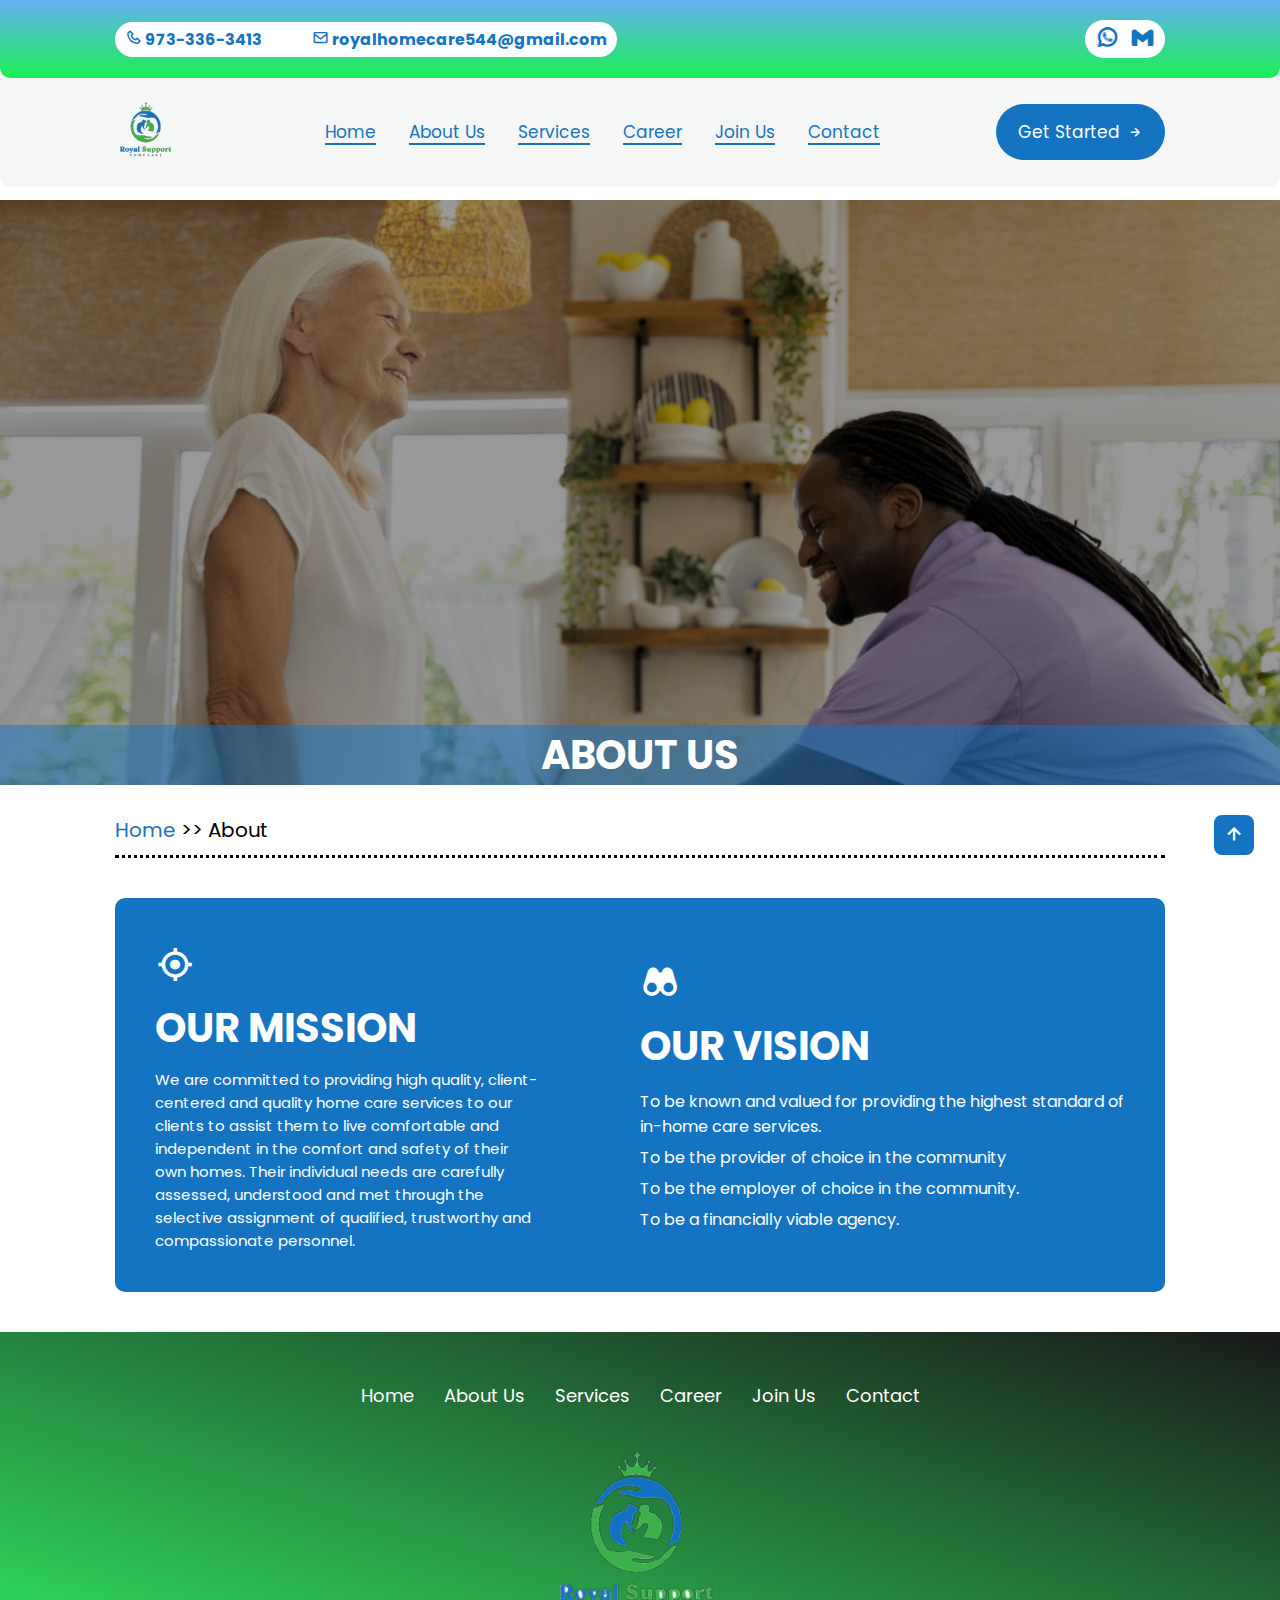
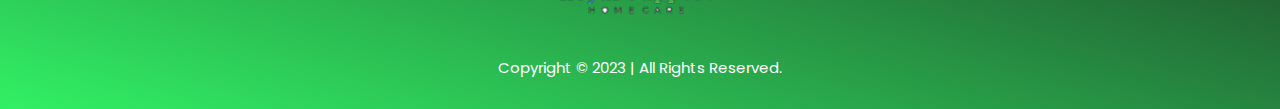
==== about.html @ 31f81bb9 "royal support" ====
<!DOCTYPE html>
<html lang="en">
<head>
    <meta charset="UTF-8">
    <meta http-equiv="X-UA-Compatible" content="IE=edge">
    <meta name="viewport" content="width=device-width, initial-scale=1.0">
    <title>About | Royal Support HomeCare</title>
    <link rel="stylesheet" href="CSS/style.css">
    <link rel="stylesheet" href="CSS/about.css">

      <!-- FAVICONS -->
      <link rel="apple-touch-icon" sizes="180x180" href="/image/apple-touch-icon.png" />
      <link rel="icon" type="image/png" sizes="32x32" href="/image/favicon-32x32.png" />
      <link rel="icon" type="image/png" sizes="16x16" href="/image/favicon-16x16.png" />
      <link rel="manifest" href="/image/site.webmanifest" />

         <!-- BOXICONS -->
<link href='https://unpkg.com/boxicons@2.1.4/css/boxicons.min.css' rel='stylesheet'>
</head>
<body>
    

    <a href="#main" class="arrow"><i class="bx bx-up-arrow-alt"></i></a>
    
    <header id="navbar">
        <div class="top_section">
            <div class="reach">
                <p><i class='bx bx-phone'></i> <span> 973-336-3413</span></p>
                <p><i class='bx bx-envelope'></i> <span> royalhomecare544@gmail.com </span></p>
              </div>
  
              <div class="social">
                <a href="https://wa.me/+2348125776821" target="_blank"><i class="bx bxl-whatsapp"></i></a>
                <a href="mailto:"><i class="bx bxl-gmail"></i></a>
              </div>
        </div>

        <nav id="nav">
            <img class="logo" src="image/logo.png" alt="">

            <div class="navlink">
                <a href="index.html">Home</a>
                <a href="about.html">About Us</a>
                <a href="service.html">Services</a>
                <a href="career.html">Career</a>
                <a href="#">Join Us</a>
                <a href="#">Contact</a>
            </div>

            <a href="#help" class="btn nav_btn">Get Started <i class='bx bx-right-arrow-alt'></i></a>
            <i class="bx bx-menu" id="menu"></i>
        </nav>
    </header>


     <!-- MAIN SECTION -->
     <section class="about_main" id="about_main">
        <div class="about_main_content">
            <h3>ABOUT US</h3>
        </div>

        <!-- <div class="main_image">
            <img src="image/Mask Group 2.png" alt="">
        </div> -->
    </section>

    <section class="head" id="head">
        <div class="head_container">
            <h3><span class="span1"><a href="index.html">Home</a></span> >> <span class="span2">About</span></h3>
        </div>
    </section>

    <section class="mission" id="mission">
        <div class="mission_container">
            <div class="mission_content_1 mission_content">
                <h3><i class='bx bx-target-lock'></i> <br> OUR MISSION</h3>
                <P>We are committed to providing high quality, client-centered and quality home care
                    services to our clients to assist them to live comfortable and independent in the comfort
                    and safety of their own homes. Their individual needs are carefully assessed, understood
                    and met through the selective assignment of qualified, trustworthy and compassionate
                    personnel.</P> 
            </div>

            <div class="mission_content_2 mission_content">
                <h3><i class='bx bxs-binoculars'></i> <br> OUR VISION</h3>
                <ul>
                    <li>To be known and valued for providing the highest standard of in-home care services.</li>
                    <li>To be the provider of choice in the community</li>
                    <li> To be the employer of choice in the community.</li>
                    <li> To be a financially viable agency.</li>
                </ul>
            </div>
        </div>
    </section>









    <section class="end" id="end">
        <!-- <div class="contact_container">


            <div class="contact_map">
                <iframe src="https://www.google.com/maps/embed?pb=!1m18!1m12!1m3!1d3071.3642753350705!2d-86.12838912431984!3d39.66401960110825!2m3!1f0!2f0!3f0!3m2!1i1024!2i768!4f13.1!3m3!1m2!1s0x886b5c84973ca133%3A0xcaa5a416a04a0b7f!2s26%20Van%20Dyke%20St%2C%20Indianapolis%2C%20IN%2046227%2C%20USA!5e0!3m2!1sen!2sng!4v1699525559520!5m2!1sen!2sng" width="600" height="450" style="border:0;" allowfullscreen="" loading="lazy" referrerpolicy="no-referrer-when-downgrade"></iframe>
            </div>
        
            <div class="contact_content">
              <div class="contact_heading">
                <h4>GET IN TOUCH</h4>
                <h3>CONTACT INFO</h3>
                <p class="cont_p"> You are one step away from your home care journey. Connect with us!</p>
              </div>
              <p>Location: <span>26 VAN DYKE STREET, INDIANAPOLIS, IN, 46227</span></p>
              <p>Phone: <span> 973-336-3413</span></p>
              <p>Email: <span>royalhomecare544@gmail.com</span></p>
            </div>
  
          </div>

          <hr> -->

          <div class="footer_container">
            <div class="footer_link">
                <a href="#">Home</a>
                <a href="#">About Us</a>
                <a href="#">Services</a>
                <a href="#">Career</a>
                <a href="#">Join Us</a>
                <a href="#">Contact</a>
            </div>

            <img class="logo" src="image/logo.png" alt="">

            <p>Copyright &copy; 2023 | All Rights Reserved.</p>
          </div>
      </section>




      <script src="JS/script.js"></script>
</body>
</html>
---- CSS/style.css ----
@import url('https://fonts.googleapis.com/css2?family=Poppins:wght@100;200;300;400;500;600;700;800;900&display=swap');



*{
    margin: 0;
    padding: 0;
    box-sizing: border-box;
    outline: none;
    border: none;
    text-decoration: none;
    list-style: none;
    transition: all .3s linear;
    font-family: 'Poppins', sans-serif;
}

html{
    font-size: 62.5%;
    scroll-behavior: smooth;
    overflow-x: hidden;
    scroll-padding-top: 7rem;
}

html::-webkit-scrollbar{
    width: .8rem;
  }
  
  html::-webkit-scrollbar-thumb{
    background: linear-gradient(#1474C2,#1BEF54);
    border-radius: 1rem;
  }
  
  /* html::-webkit-scrollbar-track{
    background: black;
  } */

.heading{
    text-align: center;
    margin: 3rem 0;
    margin-bottom: 5rem;
    display: flex;
    align-items: center;
    justify-content: center;
    gap: 1rem;
    flex-direction: column;
}
.heading h4{
    font-size: 2.5rem;
    font-weight: normal;
}
.heading h3{
    font-size: 4rem;
    font-weight: normal;
}
.heading h3 span{
    color: #1BEF54;
    font-weight: bold;
}
.heading p{
    font-size: 1.6rem;
    width: 50rem;
    color: ;
}

section{
    padding: 2rem 9%;
    width: 100%;
}

header{
    /* border-bottom: .1rem solid red; */
    position: fixed;
    top: 0; left: 0; right: 0;
    background: #fff;
}
.top_section{
    width: 100%;
    background: linear-gradient(#64B0F3,#1BEF54);
    padding: 2rem 9%;
    border-bottom-right-radius: 1rem;
    border-bottom-left-radius: 1rem;
    display: flex;
    align-items: center;
    justify-content: space-between;
}

.reach{

    display: flex;
    align-items: center;
    gap: 5rem;
    background: #fff;
    border-radius: 2rem;
    padding: .5rem 1rem;
  }
.top_section .reach p{
    font-size: 1.6rem;
    color: #1474C2;
    font-weight: bold;
  }
.top_section .reach p i{
    font-size: 1.7rem;
  }
.top_section .social{
    background: #fff;
    display: flex;
    align-items: center;
    gap: 1rem;
    border-radius: 2rem;
    padding: .5rem 1rem;
  }
.top_section .social a i{
    color: #1474C2;
    font-weight: bolder;
    font-size: 2.5rem;
  }
/* .top_section .social a i:hover{
    color: ;
  } */

nav{
    display: flex;
    align-items: center;
    justify-content: space-between;
    padding: 2rem 9%;
    /* background: #f5f6f6; */
    background: #f5f6f6;
    border-bottom-right-radius: 1rem;
    border-bottom-left-radius: 1rem;
}

nav .logo{
  width: 5vw;
}

.navlink a{
    display: inline-block;
    font-size: 1.7rem;
    color: #64B0F3;
    color: #1474C2;
    margin-left: 3rem;
    position: relative;
}
.navlink a::after{
    content: '';
    position: absolute;
    border-bottom: .2rem solid #1474C2;
    width: 100%;
    transform: translateX(0);
    /* height: 1rem; */
    bottom: 0%;
    left: 0;
    
}

.navlink a:hover::after{
    width: 100%;
}



.btn{
    display: inline-block;
    color: #fff;
    background: #1474C2;
    padding: 1.5rem 2.2rem;
    font-size: 1.7rem;
    border-radius: 3rem;
}

.nav_btn{
    display: flex;
    align-items: center;
    gap: .7rem;
}
.nav_btn i{
    font-size: 1.6rem;
}

#menu{
  font-size: 3.5rem;
  color: #1474C2;
  display: none;
}


.main{
    background: linear-gradient(rgba(0,0,0,.4),rgba(0,0,0,.4)), url("../image/main_image.png") no-repeat top center/100vw;
    background-size: cover;
    background-position: center;
    height: 80vh;
    max-width: 100vw;
    width: 100%;
    margin-top: 14rem;
    display: flex;
    align-items: center;
    /* justify-content: center; */
    gap: 5rem;
}
.main_image img{
    width: 40vw;
}
.main_content{
    color: #fff;
    width: 45rem;
    background: #fff;
    padding: 2rem;
    color: #1474C2;
    border-radius: 2rem;
}

.main_content h3{
    font-size: 4rem;
}
.main_content p{
    font-size: 1.9rem;
    padding: 2rem 0;
    line-height: 1.5;
}


/* INFO SECTION */
.info{
    padding-block: 5rem;
}
.info_content{
    text-align: center;
}
.info_content p{
    color: #555;
    font-size: 2rem;
    padding: 2rem 0;
    line-height: 1.5;
  }



/* SERVICES SECTION */
.services{
    padding-block: 5rem;
    background: #f5f6f6;
}
.services_container{
    display: grid;
    grid-template-columns: repeat(auto-fit, minmax(30rem, 1fr));
    gap: 4rem;
}
.services_box{
    /* background: #f5f6f6; */
    box-shadow: 0 1px 1px rgba(0,0,0,0.5);
    border-radius: 2rem;
}
.services_box .box_image{
    width: 100%;
    max-width: 100%;
    height: 25rem;
    overflow: hidden;
    border-radius: inherit;
}
.services_box .box_image img{
    border-radius: inherit;
    width: 100%;
    height: 100%;
    object-fit: contain ;
}
.services_box .box_content{
    padding: 2rem;
}
.services_box .box_content h3{
    font-size: 2.5rem;
    color: #1BEF54;
}
.services_box .box_content p{
    font-size: 1.6rem;
    line-height: 1.5;
    padding: 1.2rem 0;
    width: 70%;
}

/* ABOUT SECTION */
.about{
    background: linear-gradient(to left,rgba(100,176,243,.9),rgba(0,0,0,.9)), url("../image/male.png") no-repeat top center/100vw;
    background-size: cover;
    background-position: center;
    padding-block: 5rem;
    height: 70vh;
    display: flex;
    align-items: center;
    margin: 3rem 0;
}
.about_content{
    width: 70rem;
    color: #fff;
}

.about_content h3{
    font-size: 4.5rem;
    margin-bottom: 2rem;
}
.about_content p{
    font-size: 1.6rem;
    padding: 2rem 0;
    line-height: 2.3;
}
.about_content .btn{
    margin-top: 3rem;
}

/* EXTRA SECTION */


/* HELP SECTION */
.help{
    background: #f5f6f6;
    padding-block: 5rem;
}
.help_container{
    display: grid;
    grid-template-columns: repeat(2,1fr);
    gap: 2rem;
    margin-top: 7rem;
}
.help_box{
    text-align: center;
    box-shadow: 0 2px 2px rgba(0,0,0,.9);
    padding: 5rem;
    /* border-radius: 2rem; */
    height: 25rem;
    cursor: pointer;
}
.help_box h4{
    font-size: 3rem;
    font-weight: normal;
    margin-bottom: 3rem;
}
hr{
    color: white;
  background-color: white;
  border: .1rem solid #666;
  width: 90%;
  display: flex;
  align-items: center;
  justify-content: center;
}
.help_box i{
    font-size: 5rem;
    margin: 2rem 0;
}
.help_box:hover{
    background: #1474C2;
    color: white;
}

/* MESSAGE SECTION */
.message{
    padding-block: 5rem;
}
.message_heading h3{
    color: #1BEF54;
    font-size: 4.5rem;
}
.message_container{
   display: grid;
   grid-template-columns: repeat(auto-fit, minmax(10rem, 1fr));
   place-items: center;
   gap: 2rem;
    margin-top: 3rem;
}

.message_container input,
.message_container textarea{
    width: 100%;
    padding: 2.5rem 2rem;
    font-size: 1.6rem;
    border-radius: 4rem;
    margin: .7rem 0;
    /* background: #f5f6f6; */
    border: .1rem solid #000;
}
.message_container .btn{
    background: #1474C2;
    border: none;
}
.message_container textarea{
    resize: none;
}

/* ARROW */
.arrow{
    display: inline-flex;
    justify-content: center;
    align-items: center;
    padding: .8rem;
    /* background: #1BEF54; */
    background: #1474C2;
    border-radius: .8rem;
    position: fixed;
    bottom: 5%;
    right: 2%;
  }
  .arrow:hover{
    box-shadow: 0 0 3rem #64B0F3;
  }
  
  .arrow i{
    font-size: 2.4rem;
    color: #fff;
  }
  

  /* CONTACT */
  .contact{
   padding-block: 7rem;
   /* background: rgba(27,239,84,.7); */
   /* background: linear-gradient(to top left,rgba(20,116,194,.5),rgba(27,239,84,.5)); */
   color: #000;
   background: #f5f6f6;
  }
.contact_container{
    display: flex;
    align-items: center;
    gap: 5rem;
  }
  
  .contact .contact_content{
    flex: 1 1 50%;
  }
  .contact .contact_map{
    flex: 1 1 50%;
  }
  
  .contact .contact_map{
  border-radius: 3rem;
  }
  
  .contact .contact_map iframe{
    border-radius: inherit;
    width: 100%;
  }
  
  .contact .contact_content{
    margin-bottom: 2rem;
  }
  
  .contact_heading{

  }
  .contact_heading h4{
    font-size: 2.5rem;
    color: #1474C2;
  }
  .contact .contact_content h3{
    font-size: 5rem;
    /* margin-bottom: 2rem; */
    /* text-align: center; */
  }
  
  .contact .contact_content p{
    font-size: 2rem;
    padding: 2rem 0;
    line-height: 1.5;
    /* border-bottom: .1rem solid rgba(218, 165, 32, .5); */
    font-weight: bold;
  }
  .contact .contact_content p span{
    color: #777;
    font-weight: normal;
    color: #000;
  }

  /* END SECTION */
  .end{
    background: linear-gradient(to bottom left,rgba(0,0,0,.9),rgba(27,239,84,.9)) no-repeat top center/100vw;
    background-size: cover;
    background-position: right;
    padding-block: 5rem;
    /* height: 70vh; */
    /* padding-block: 7rem; */
    padding-block: 3rem;
    color: #fff;    
    margin-top: 2rem;
  }
 .contact_container{
     display: flex;
     align-items: center;
     gap: 5rem;
     margin: 3rem 0;
   }
   
   .end .contact_content{
     flex: 1 1 50%;
   }
   .end .contact_map{
     flex: 1 1 50%;
   }
   
   .end .contact_map{
   border-radius: 3rem;
   }
   
   .end .contact_map iframe{
     border-radius: inherit;
     width: 100%;
   }
   
   .end .contact_content{
     margin-bottom: 2rem;
   }
   
   .contact_heading{
 
   }
   .contact_heading h4{
     font-size: 2.5rem;
     color: #1474C2;
     font-weight: bold;
   }
   .end .contact_content h3{
     font-size: 5rem;
     /* margin-bottom: 2rem; */
     /* text-align: center; */
   }
   
   .end .contact_content p{
     font-size: 2rem;
     padding: 2rem 0;
     line-height: 1.5;
     /* border-bottom: .1rem solid rgba(218, 165, 32, .5); */
     font-weight: bold;
     color: #1474C2;
   }
   .end .contact_content p span{
     color: #777;
     font-weight: normal;
     color: #000;
     color: #eee;
   }
.end .contact_content .contact_heading .cont_p{
    color: #fff;
   }

   .footer_container{
    display: flex;
    flex-direction: column;
    align-items: center;
    justify-content: center;
    gap: 1rem;
    margin-top: 2rem;
   }
   .footer_container .footer_link{
    color: #fff;
    display: flex;
    align-items: center;
    gap: 3rem;
    margin-bottom: 2rem;
   }
   .footer_container .footer_link a{
    color: #fff;
    font-size: 1.8rem;
   }
   .footer_container .footer_link a:hover{
    /* color: #1474C2; */
   }

   .footer_container p{
    font-size: 1.5rem;
   }






   /* MEDIA QUERIES */

@media (max-width:1200PX){
  html{
      font-size: 55%;
  }
}

@media (max-width:991px) {
  .navbar{
      padding: 2rem 3%;
  }

  section{
      padding: 10rem 3% 2rem;
  }
}

@media (max-width:768px) {
  #menu{
    display: block;
    cursor: pointer;
  }

  .top_section{
    display: none;
  }

  .navlink{
    position: absolute;
    top: 100%;
    left: 0;
    width: 100%;
    padding: 1rem 3%;
    background: #000;
    box-shadow: 0 .5rem 1rem rgba(0,0,0,.2);
    display: flex;
    flex-direction: column;
    align-items: start;
    gap: .5rem;
    clip-path: polygon(0 0, 100% 0, 100% 0, 0 0);
  }
  .navlink.active{
    clip-path: polygon(0 0, 100% 0, 100% 100%, 0% 100%);
  }

  .navlink a{
    display: block;
    margin: 2rem 0;
    color: #fff;
  }

  .main{
    margin-top: 10rem;
}
}
---- CSS/about.css ----
@import url('https://fonts.googleapis.com/css2?family=Poppins:wght@100;200;300;400;500;600;700;800;900&display=swap');



*{
    margin: 0;
    padding: 0;
    box-sizing: border-box;
    outline: none;
    border: none;
    text-decoration: none;
    list-style: none;
    transition: all .3s linear;
    font-family: 'Poppins', sans-serif;
}

html{
    font-size: 62.5%;
    scroll-behavior: smooth;
    overflow-x: hidden;
    scroll-padding-top: 7rem;
}

html::-webkit-scrollbar{
    width: .8rem;
  }
  
  html::-webkit-scrollbar-thumb{
    background: linear-gradient(#1474C2,#1BEF54);
    border-radius: 1rem;
  }



  .about_main{
    background: linear-gradient(rgba(0,0,0,.4),rgba(0,0,0,.4)), url("../image/male.png") no-repeat top center/100vw;
    background-size: cover;
    background-position: top;
    height: 65vh;
    max-width: 100vw;
    width: 100%;
    margin-top: 20rem;
    display: flex;
    align-items: center;
    justify-content: center;
    gap: 5rem;
    position: relative;
    z-index: -1000;
}
.about_main_content{
    position: absolute;
    bottom: 0%;
    width: 100%;
    background: rgba(27,239,84,.8);
    background: rgba(100,176,243,.9);
    background: rgba(20,116,194,.5);
    display: flex;
    align-items: center;
    text-align: center;
    justify-content: center;
}
.about_main_content h3{
    color: #fff;
    font-size: 4rem;
}

.head_container{
    padding: 1rem 0;
    border-bottom: .3rem dotted #000;
}
.head_container h3{
    font-size: 2rem;
    font-weight: normal;
}
.span1 a{
    color: #1474C2;
}
.span1 a:hover{
    text-decoration: underline;
}


/* MISSION SECTION */
.mission_container{
    background: #64B0F3;
    background: #1474C2;
    /* background: #f5f6f6; */
    border-radius: 1rem;
    display: flex;
    align-items: center;
    padding: 4rem;
    color: #fff;
}
.mission_content_1, .mission_content_2{
    flex: 1 1 50%;
}
.mission_content h3{
    font-size: 4rem;
    margin-bottom: 1rem;
    /* border-bottom: .2rem dotted #000; */
}
.mission_content p{
    font-size: 1.5rem;
    width: 80%;
}
.mission_content ul li{
    font-size: 1.6rem;
    padding: .3rem 0;
}








   /* MEDIA QUERIES */

   @media (max-width:1200PX){
    html{
        font-size: 55%;
    }
  }
  
  @media (max-width:991px) {
    .navbar{
        padding: 2rem 3%;
    }
  
    section{
        padding: 10rem 3% 2rem;
    }
  }
  
  @media (max-width:768px) {

    .about_main{
      margin-top: 10rem;
  }
  }
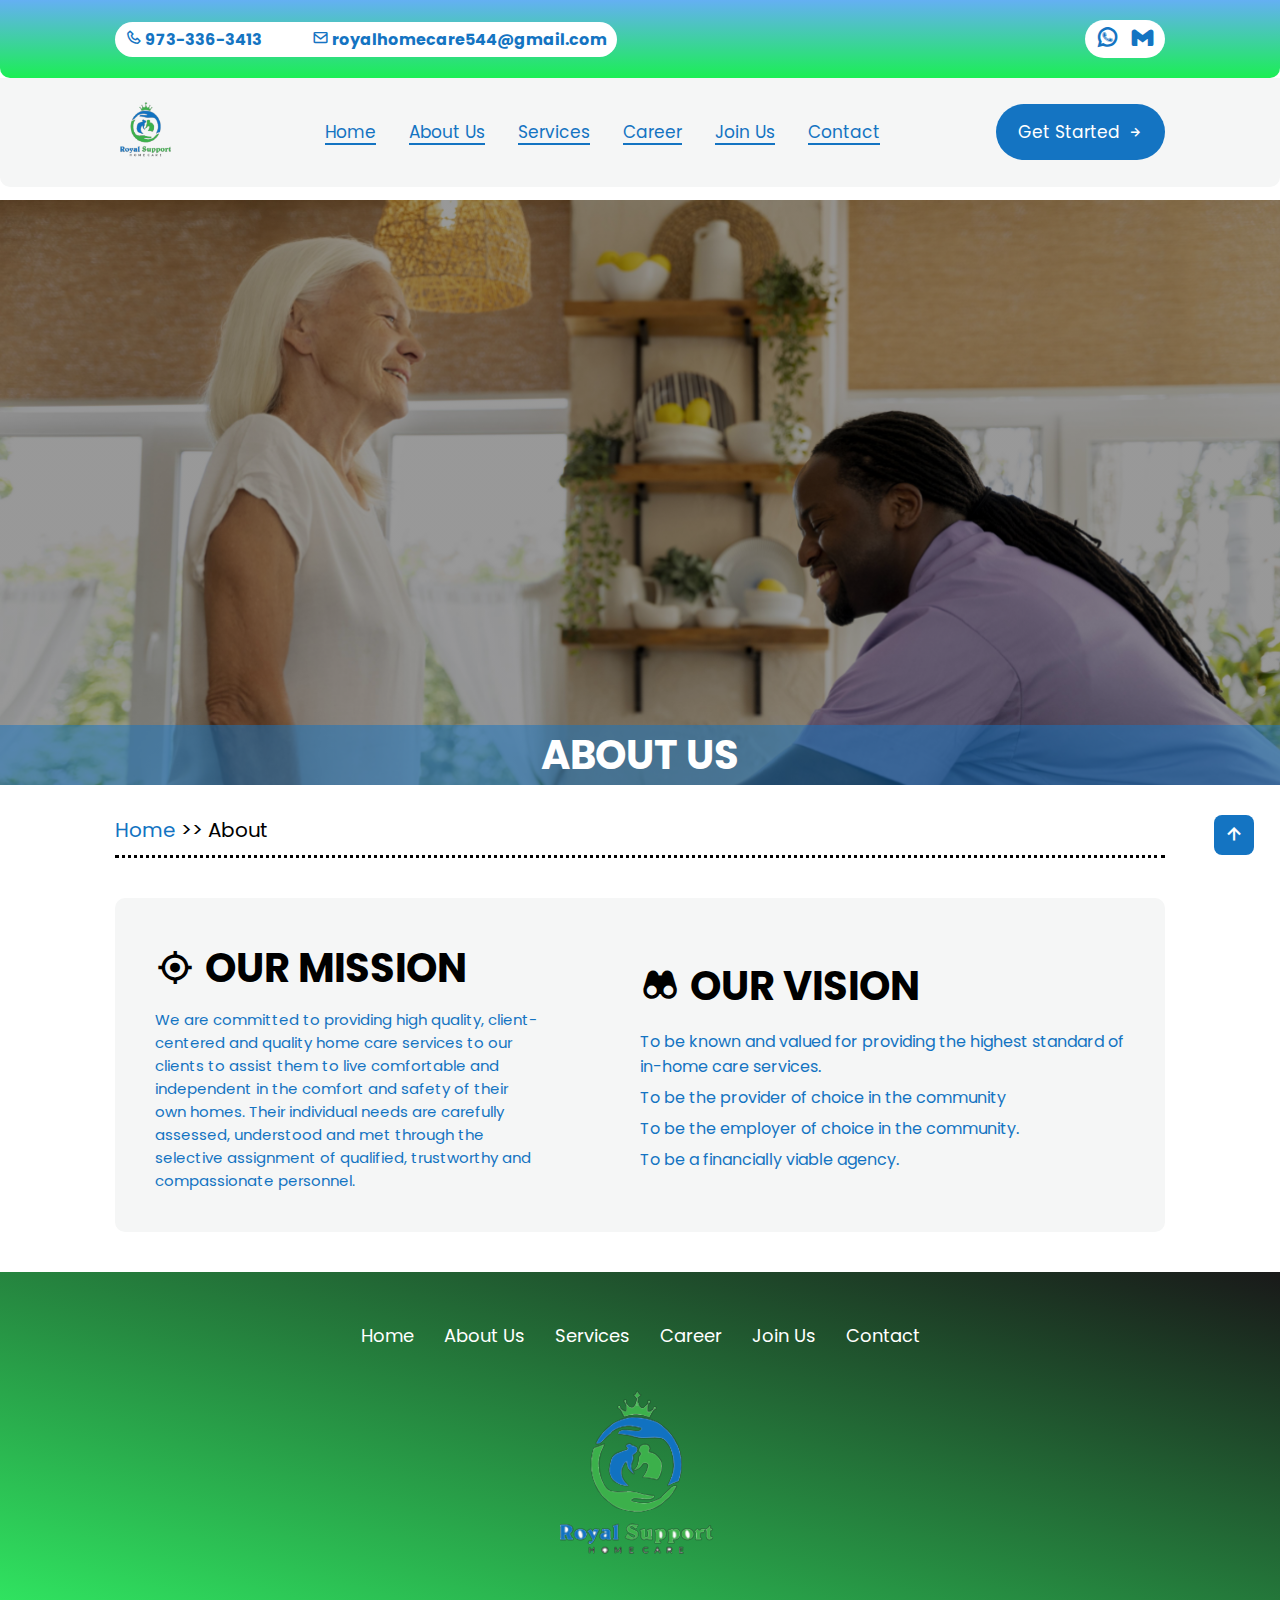
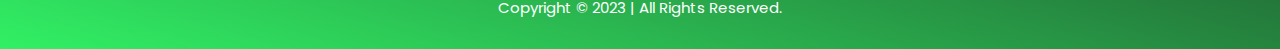
==== commit 661b7dab: "royal support" ====
--- a/about.html
+++ b/about.html
@@ -73,7 +73,7 @@
     <section class="mission" id="mission">
         <div class="mission_container">
             <div class="mission_content_1 mission_content">
-                <h3><i class='bx bx-target-lock'></i> <br> OUR MISSION</h3>
+                <h3><i class='bx bx-target-lock'></i> OUR MISSION</h3>
                 <P>We are committed to providing high quality, client-centered and quality home care
                     services to our clients to assist them to live comfortable and independent in the comfort
                     and safety of their own homes. Their individual needs are carefully assessed, understood
@@ -81,8 +81,10 @@
                     personnel.</P> 
             </div>
 
+            <!-- <hr> -->
+
             <div class="mission_content_2 mission_content">
-                <h3><i class='bx bxs-binoculars'></i> <br> OUR VISION</h3>
+                <h3><i class='bx bxs-binoculars'></i> OUR VISION</h3>
                 <ul>
                     <li>To be known and valued for providing the highest standard of in-home care services.</li>
                     <li>To be the provider of choice in the community</li>
--- a/CSS/style.css
+++ b/CSS/style.css
@@ -59,7 +59,6 @@
 .heading p{
     font-size: 1.6rem;
     width: 50rem;
-    color: ;
 }
 
 section{
--- a/CSS/about.css
+++ b/CSS/about.css
@@ -84,12 +84,15 @@
 .mission_container{
     background: #64B0F3;
     background: #1474C2;
+    background: #f5f6f6;
     /* background: #f5f6f6; */
     border-radius: 1rem;
     display: flex;
     align-items: center;
     padding: 4rem;
     color: #fff;
+    color: #1474C2;
+    /* color: #000; */
 }
 .mission_content_1, .mission_content_2{
     flex: 1 1 50%;
@@ -97,7 +100,16 @@
 .mission_content h3{
     font-size: 4rem;
     margin-bottom: 1rem;
+    color: #1BEF54;
+    color: #000;
+    display: flex;
+    align-items: center;
+    gap: 1rem;
     /* border-bottom: .2rem dotted #000; */
+}
+.mission_content h3 i{
+    color: #1474C2;
+    color: #000;
 }
 .mission_content p{
     font-size: 1.5rem;
@@ -106,6 +118,11 @@
 .mission_content ul li{
     font-size: 1.6rem;
     padding: .3rem 0;
+}
+hr{
+    color: #1BEF54;
+    background-color: #1BEF54;
+    border: .1rem solid #1BEF54;
 }
 
 
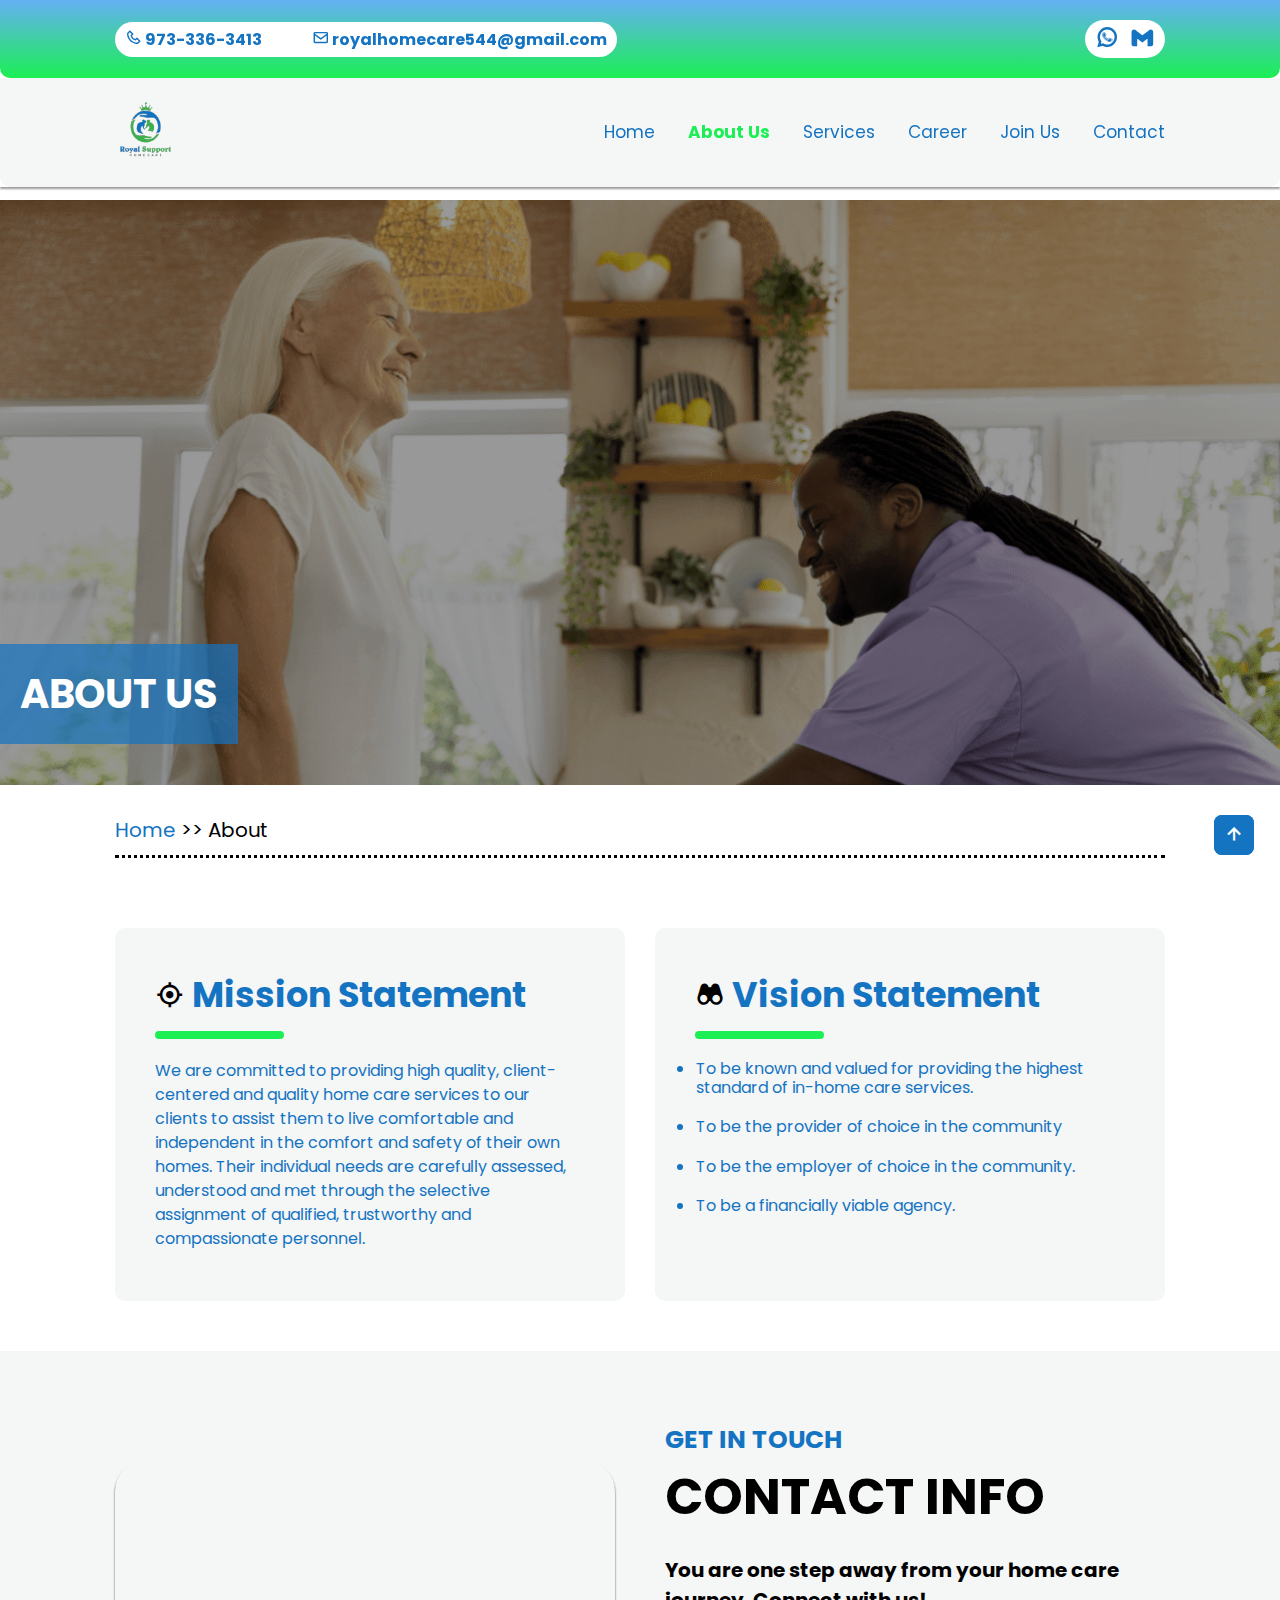
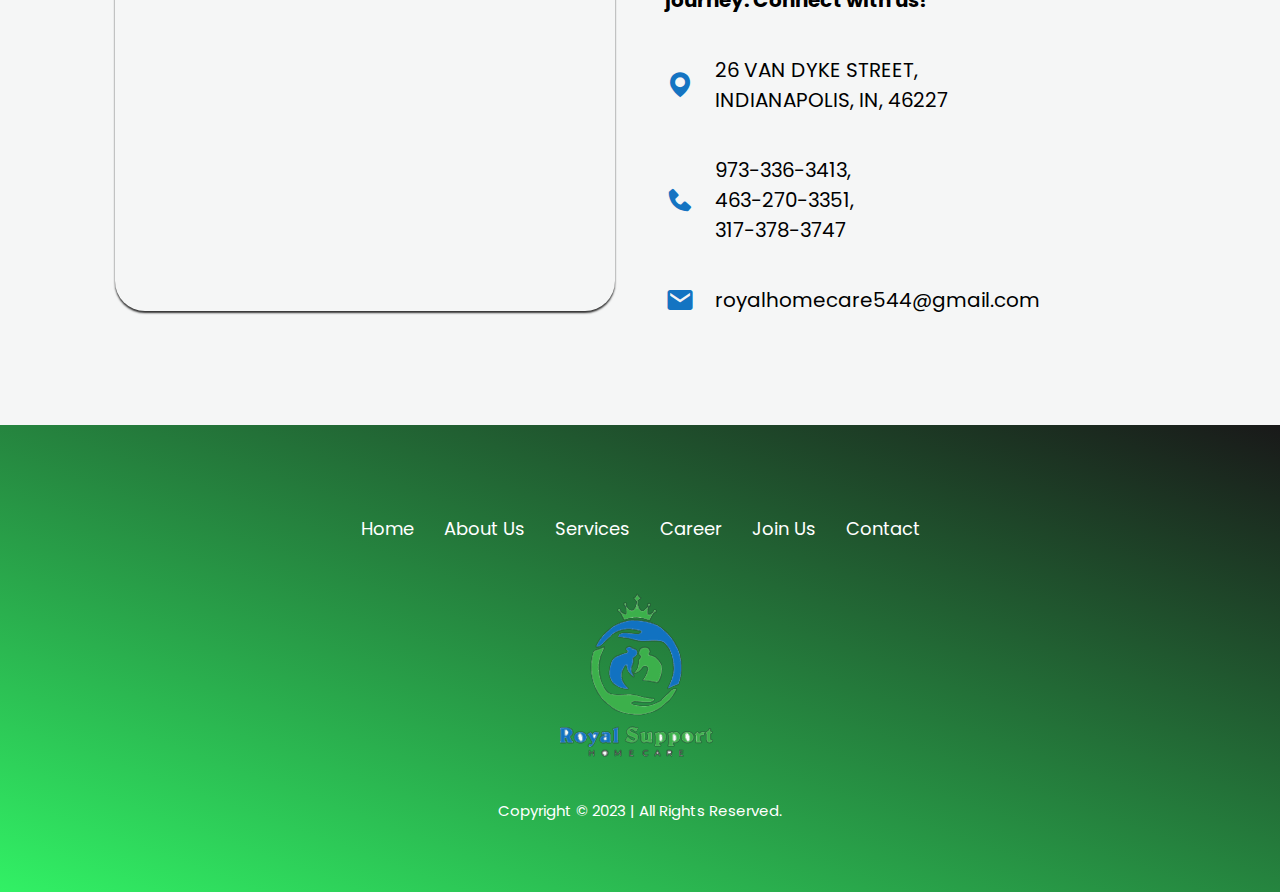
==== commit 7f16d322: "added other pages and updates" ====
--- a/about.html
+++ b/about.html
@@ -16,6 +16,7 @@
 
          <!-- BOXICONS -->
 <link href='https://unpkg.com/boxicons@2.1.4/css/boxicons.min.css' rel='stylesheet'>
+<link rel="stylesheet" href="path/to/font-awesome/css/font-awesome.min.css">
 </head>
 <body>
     
@@ -34,20 +35,21 @@
                 <a href="mailto:"><i class="bx bxl-gmail"></i></a>
               </div>
         </div>
+        <div class="top_section_2"></div>
 
         <nav id="nav">
-            <img class="logo" src="image/logo.png" alt="">
+            <img class="logo" src="image/logo-min.png" alt="">
 
             <div class="navlink">
-                <a href="index.html">Home</a>
-                <a href="about.html">About Us</a>
-                <a href="service.html">Services</a>
-                <a href="career.html">Career</a>
-                <a href="#">Join Us</a>
-                <a href="#">Contact</a>
-            </div>
-
-            <a href="#help" class="btn nav_btn">Get Started <i class='bx bx-right-arrow-alt'></i></a>
+                <a href="index.html" class="home_link">Home</a>
+                <a href="about.html" class="about_link">About Us</a>
+                <a href="service.html" class="service_link">Services</a>
+                <a href="">Career</a>
+                <a href="join.html" class="join_link">Join Us</a>
+                <a href="contact.html" class="contact_link">Contact</a>
+            </div>
+
+            <!-- <a href="#help" class="btn nav_btn">Get Started <i class='bx bx-right-arrow-alt'></i></a> -->
             <i class="bx bx-menu" id="menu"></i>
         </nav>
     </header>
@@ -70,7 +72,69 @@
         </div>
     </section>
 
-    <section class="mission" id="mission">
+    <!-- <section class="about_talk" id="about_talk">
+        <div class="about_talk_container">
+            <div class="about_talk_content">
+                <p>Lorem ipsum dolor sit amet consectetur adipisicing elit. Quod, officia nemo, voluptate ullam quasi pariatur ad dolores, velit veniam rerum eos vero obcaecati vel quia repudiandae sed ipsam beatae. Ducimus voluptatibus sapiente laborum esse fugit est. Hic sequi repudiandae a!</p>
+            </div>
+
+            <div class="about_talk_image">
+                <img src="image/oldie.jpg" alt="">
+            </div>
+        </div>
+    </section> -->
+
+
+    <!-- <section class="mission" id="mission">
+        <div class="mission_container">
+            <h3>Mission Statement</h3>
+            <div></div>
+            <P>We are committed to providing high quality, client-centered and quality home care
+                services to our clients to assist them to live comfortable and independent in the comfort
+                and safety of their own homes. Their individual needs are carefully assessed, understood
+                and met through the selective assignment of qualified, trustworthy and compassionate
+                personnel.</P> 
+        </div>
+    </section>
+
+    <section class="vision" id="vision">
+        <div class="vision_container">
+            <h3>Vision Statement</h3>
+            <div></div>
+            <ul>
+                <li>To be known and valued for providing the highest standard of in-home care services.</li>
+                <li>To be the provider of choice in the community</li>
+                <li> To be the employer of choice in the community.</li>
+                <li> To be a financially viable agency.</li>
+            </ul>
+        </div>
+    </section> -->
+
+    <section class="mission_vision" id="mission_vision">
+        <div class="m_container ms">
+            <h3><i class='bx bx-target-lock'></i>Mission Statement</h3>
+            <div></div>
+            <P>We are committed to providing high quality, client-centered and quality home care
+                services to our clients to assist them to live comfortable and independent in the comfort
+                and safety of their own homes. Their individual needs are carefully assessed, understood
+                and met through the selective assignment of qualified, trustworthy and compassionate
+                personnel.</P> 
+        </div>
+        </div>
+
+        <div class="v_container ms">
+            <h3><i class='bx bxs-binoculars'></i>Vision Statement</h3>
+            <div></div>
+            <ul>
+                <li>To be known and valued for providing the highest standard of in-home care services.</li>
+                <li>To be the provider of choice in the community</li>
+                <li> To be the employer of choice in the community.</li>
+                <li> To be a financially viable agency.</li>
+            </ul>
+        </div>
+    </section>
+
+    <!-- <section class="mission" id="mission">
         <div class="mission_container">
             <div class="mission_content_1 mission_content">
                 <h3><i class='bx bx-target-lock'></i> OUR MISSION</h3>
@@ -81,7 +145,7 @@
                     personnel.</P> 
             </div>
 
-            <!-- <hr> -->
+            <hr>
 
             <div class="mission_content_2 mission_content">
                 <h3><i class='bx bxs-binoculars'></i> OUR VISION</h3>
@@ -93,7 +157,34 @@
                 </ul>
             </div>
         </div>
-    </section>
+    </section> -->
+
+    <a href="#about_main" class="arrow"><i class="bx bx-up-arrow-alt"></i></a>
+
+
+
+     <!-- CONTACT SECTION -->
+     <section class="contact" id="contact">
+        <div class="contact_container">
+
+
+            <div class="contact_map">
+                <iframe src="https://www.google.com/maps/embed?pb=!1m18!1m12!1m3!1d3071.3642753350705!2d-86.12838912431984!3d39.66401960110825!2m3!1f0!2f0!3f0!3m2!1i1024!2i768!4f13.1!3m3!1m2!1s0x886b5c84973ca133%3A0xcaa5a416a04a0b7f!2s26%20Van%20Dyke%20St%2C%20Indianapolis%2C%20IN%2046227%2C%20USA!5e0!3m2!1sen!2sng!4v1699525559520!5m2!1sen!2sng" width="600" height="450" style="border:0;" allowfullscreen="" loading="lazy" referrerpolicy="no-referrer-when-downgrade"></iframe>
+            </div>
+        
+            <div class="contact_content">
+              <div class="contact_heading">
+                <h4>GET IN TOUCH</h4>
+                <h3>CONTACT INFO</h3>
+                <p> You are one step away from your home care journey. Connect with us!</p>
+              </div>
+              <p><i class='bx bxs-map' ></i> <span>26 VAN DYKE STREET, <br> INDIANAPOLIS, IN, 46227</span></p>
+              <p><i class='bx bxs-phone' ></i><span> 973-336-3413,<br> 463-270-3351,<br> 317-378-3747</span></p>
+              <p><i class='bx bxs-envelope' ></i><span>royalhomecare544@gmail.com</span></p>
+            </div>
+  
+          </div>
+      </section>
 
 
 
@@ -128,15 +219,15 @@
 
           <div class="footer_container">
             <div class="footer_link">
-                <a href="#">Home</a>
-                <a href="#">About Us</a>
-                <a href="#">Services</a>
+                <a href="index.html">Home</a>
+                <a href="about.html">About Us</a>
+                <a href="service.html">Services</a>
                 <a href="#">Career</a>
-                <a href="#">Join Us</a>
-                <a href="#">Contact</a>
-            </div>
-
-            <img class="logo" src="image/logo.png" alt="">
+                <a href="join.html">Join Us</a>
+                <a href="contact.html">Contact</a>
+            </div>
+
+            <img class="logo" src="image/logo-min.png" alt="">
 
             <p>Copyright &copy; 2023 | All Rights Reserved.</p>
           </div>
--- a/CSS/style.css
+++ b/CSS/style.css
@@ -1,628 +1 @@
-@import url('https://fonts.googleapis.com/css2?family=Poppins:wght@100;200;300;400;500;600;700;800;900&display=swap');
-
-
-
-*{
-    margin: 0;
-    padding: 0;
-    box-sizing: border-box;
-    outline: none;
-    border: none;
-    text-decoration: none;
-    list-style: none;
-    transition: all .3s linear;
-    font-family: 'Poppins', sans-serif;
-}
-
-html{
-    font-size: 62.5%;
-    scroll-behavior: smooth;
-    overflow-x: hidden;
-    scroll-padding-top: 7rem;
-}
-
-html::-webkit-scrollbar{
-    width: .8rem;
-  }
-  
-  html::-webkit-scrollbar-thumb{
-    background: linear-gradient(#1474C2,#1BEF54);
-    border-radius: 1rem;
-  }
-  
-  /* html::-webkit-scrollbar-track{
-    background: black;
-  } */
-
-.heading{
-    text-align: center;
-    margin: 3rem 0;
-    margin-bottom: 5rem;
-    display: flex;
-    align-items: center;
-    justify-content: center;
-    gap: 1rem;
-    flex-direction: column;
-}
-.heading h4{
-    font-size: 2.5rem;
-    font-weight: normal;
-}
-.heading h3{
-    font-size: 4rem;
-    font-weight: normal;
-}
-.heading h3 span{
-    color: #1BEF54;
-    font-weight: bold;
-}
-.heading p{
-    font-size: 1.6rem;
-    width: 50rem;
-}
-
-section{
-    padding: 2rem 9%;
-    width: 100%;
-}
-
-header{
-    /* border-bottom: .1rem solid red; */
-    position: fixed;
-    top: 0; left: 0; right: 0;
-    background: #fff;
-}
-.top_section{
-    width: 100%;
-    background: linear-gradient(#64B0F3,#1BEF54);
-    padding: 2rem 9%;
-    border-bottom-right-radius: 1rem;
-    border-bottom-left-radius: 1rem;
-    display: flex;
-    align-items: center;
-    justify-content: space-between;
-}
-
-.reach{
-
-    display: flex;
-    align-items: center;
-    gap: 5rem;
-    background: #fff;
-    border-radius: 2rem;
-    padding: .5rem 1rem;
-  }
-.top_section .reach p{
-    font-size: 1.6rem;
-    color: #1474C2;
-    font-weight: bold;
-  }
-.top_section .reach p i{
-    font-size: 1.7rem;
-  }
-.top_section .social{
-    background: #fff;
-    display: flex;
-    align-items: center;
-    gap: 1rem;
-    border-radius: 2rem;
-    padding: .5rem 1rem;
-  }
-.top_section .social a i{
-    color: #1474C2;
-    font-weight: bolder;
-    font-size: 2.5rem;
-  }
-/* .top_section .social a i:hover{
-    color: ;
-  } */
-
-nav{
-    display: flex;
-    align-items: center;
-    justify-content: space-between;
-    padding: 2rem 9%;
-    /* background: #f5f6f6; */
-    background: #f5f6f6;
-    border-bottom-right-radius: 1rem;
-    border-bottom-left-radius: 1rem;
-}
-
-nav .logo{
-  width: 5vw;
-}
-
-.navlink a{
-    display: inline-block;
-    font-size: 1.7rem;
-    color: #64B0F3;
-    color: #1474C2;
-    margin-left: 3rem;
-    position: relative;
-}
-.navlink a::after{
-    content: '';
-    position: absolute;
-    border-bottom: .2rem solid #1474C2;
-    width: 100%;
-    transform: translateX(0);
-    /* height: 1rem; */
-    bottom: 0%;
-    left: 0;
-    
-}
-
-.navlink a:hover::after{
-    width: 100%;
-}
-
-
-
-.btn{
-    display: inline-block;
-    color: #fff;
-    background: #1474C2;
-    padding: 1.5rem 2.2rem;
-    font-size: 1.7rem;
-    border-radius: 3rem;
-}
-
-.nav_btn{
-    display: flex;
-    align-items: center;
-    gap: .7rem;
-}
-.nav_btn i{
-    font-size: 1.6rem;
-}
-
-#menu{
-  font-size: 3.5rem;
-  color: #1474C2;
-  display: none;
-}
-
-
-.main{
-    background: linear-gradient(rgba(0,0,0,.4),rgba(0,0,0,.4)), url("../image/main_image.png") no-repeat top center/100vw;
-    background-size: cover;
-    background-position: center;
-    height: 80vh;
-    max-width: 100vw;
-    width: 100%;
-    margin-top: 14rem;
-    display: flex;
-    align-items: center;
-    /* justify-content: center; */
-    gap: 5rem;
-}
-.main_image img{
-    width: 40vw;
-}
-.main_content{
-    color: #fff;
-    width: 45rem;
-    background: #fff;
-    padding: 2rem;
-    color: #1474C2;
-    border-radius: 2rem;
-}
-
-.main_content h3{
-    font-size: 4rem;
-}
-.main_content p{
-    font-size: 1.9rem;
-    padding: 2rem 0;
-    line-height: 1.5;
-}
-
-
-/* INFO SECTION */
-.info{
-    padding-block: 5rem;
-}
-.info_content{
-    text-align: center;
-}
-.info_content p{
-    color: #555;
-    font-size: 2rem;
-    padding: 2rem 0;
-    line-height: 1.5;
-  }
-
-
-
-/* SERVICES SECTION */
-.services{
-    padding-block: 5rem;
-    background: #f5f6f6;
-}
-.services_container{
-    display: grid;
-    grid-template-columns: repeat(auto-fit, minmax(30rem, 1fr));
-    gap: 4rem;
-}
-.services_box{
-    /* background: #f5f6f6; */
-    box-shadow: 0 1px 1px rgba(0,0,0,0.5);
-    border-radius: 2rem;
-}
-.services_box .box_image{
-    width: 100%;
-    max-width: 100%;
-    height: 25rem;
-    overflow: hidden;
-    border-radius: inherit;
-}
-.services_box .box_image img{
-    border-radius: inherit;
-    width: 100%;
-    height: 100%;
-    object-fit: contain ;
-}
-.services_box .box_content{
-    padding: 2rem;
-}
-.services_box .box_content h3{
-    font-size: 2.5rem;
-    color: #1BEF54;
-}
-.services_box .box_content p{
-    font-size: 1.6rem;
-    line-height: 1.5;
-    padding: 1.2rem 0;
-    width: 70%;
-}
-
-/* ABOUT SECTION */
-.about{
-    background: linear-gradient(to left,rgba(100,176,243,.9),rgba(0,0,0,.9)), url("../image/male.png") no-repeat top center/100vw;
-    background-size: cover;
-    background-position: center;
-    padding-block: 5rem;
-    height: 70vh;
-    display: flex;
-    align-items: center;
-    margin: 3rem 0;
-}
-.about_content{
-    width: 70rem;
-    color: #fff;
-}
-
-.about_content h3{
-    font-size: 4.5rem;
-    margin-bottom: 2rem;
-}
-.about_content p{
-    font-size: 1.6rem;
-    padding: 2rem 0;
-    line-height: 2.3;
-}
-.about_content .btn{
-    margin-top: 3rem;
-}
-
-/* EXTRA SECTION */
-
-
-/* HELP SECTION */
-.help{
-    background: #f5f6f6;
-    padding-block: 5rem;
-}
-.help_container{
-    display: grid;
-    grid-template-columns: repeat(2,1fr);
-    gap: 2rem;
-    margin-top: 7rem;
-}
-.help_box{
-    text-align: center;
-    box-shadow: 0 2px 2px rgba(0,0,0,.9);
-    padding: 5rem;
-    /* border-radius: 2rem; */
-    height: 25rem;
-    cursor: pointer;
-}
-.help_box h4{
-    font-size: 3rem;
-    font-weight: normal;
-    margin-bottom: 3rem;
-}
-hr{
-    color: white;
-  background-color: white;
-  border: .1rem solid #666;
-  width: 90%;
-  display: flex;
-  align-items: center;
-  justify-content: center;
-}
-.help_box i{
-    font-size: 5rem;
-    margin: 2rem 0;
-}
-.help_box:hover{
-    background: #1474C2;
-    color: white;
-}
-
-/* MESSAGE SECTION */
-.message{
-    padding-block: 5rem;
-}
-.message_heading h3{
-    color: #1BEF54;
-    font-size: 4.5rem;
-}
-.message_container{
-   display: grid;
-   grid-template-columns: repeat(auto-fit, minmax(10rem, 1fr));
-   place-items: center;
-   gap: 2rem;
-    margin-top: 3rem;
-}
-
-.message_container input,
-.message_container textarea{
-    width: 100%;
-    padding: 2.5rem 2rem;
-    font-size: 1.6rem;
-    border-radius: 4rem;
-    margin: .7rem 0;
-    /* background: #f5f6f6; */
-    border: .1rem solid #000;
-}
-.message_container .btn{
-    background: #1474C2;
-    border: none;
-}
-.message_container textarea{
-    resize: none;
-}
-
-/* ARROW */
-.arrow{
-    display: inline-flex;
-    justify-content: center;
-    align-items: center;
-    padding: .8rem;
-    /* background: #1BEF54; */
-    background: #1474C2;
-    border-radius: .8rem;
-    position: fixed;
-    bottom: 5%;
-    right: 2%;
-  }
-  .arrow:hover{
-    box-shadow: 0 0 3rem #64B0F3;
-  }
-  
-  .arrow i{
-    font-size: 2.4rem;
-    color: #fff;
-  }
-  
-
-  /* CONTACT */
-  .contact{
-   padding-block: 7rem;
-   /* background: rgba(27,239,84,.7); */
-   /* background: linear-gradient(to top left,rgba(20,116,194,.5),rgba(27,239,84,.5)); */
-   color: #000;
-   background: #f5f6f6;
-  }
-.contact_container{
-    display: flex;
-    align-items: center;
-    gap: 5rem;
-  }
-  
-  .contact .contact_content{
-    flex: 1 1 50%;
-  }
-  .contact .contact_map{
-    flex: 1 1 50%;
-  }
-  
-  .contact .contact_map{
-  border-radius: 3rem;
-  }
-  
-  .contact .contact_map iframe{
-    border-radius: inherit;
-    width: 100%;
-  }
-  
-  .contact .contact_content{
-    margin-bottom: 2rem;
-  }
-  
-  .contact_heading{
-
-  }
-  .contact_heading h4{
-    font-size: 2.5rem;
-    color: #1474C2;
-  }
-  .contact .contact_content h3{
-    font-size: 5rem;
-    /* margin-bottom: 2rem; */
-    /* text-align: center; */
-  }
-  
-  .contact .contact_content p{
-    font-size: 2rem;
-    padding: 2rem 0;
-    line-height: 1.5;
-    /* border-bottom: .1rem solid rgba(218, 165, 32, .5); */
-    font-weight: bold;
-  }
-  .contact .contact_content p span{
-    color: #777;
-    font-weight: normal;
-    color: #000;
-  }
-
-  /* END SECTION */
-  .end{
-    background: linear-gradient(to bottom left,rgba(0,0,0,.9),rgba(27,239,84,.9)) no-repeat top center/100vw;
-    background-size: cover;
-    background-position: right;
-    padding-block: 5rem;
-    /* height: 70vh; */
-    /* padding-block: 7rem; */
-    padding-block: 3rem;
-    color: #fff;    
-    margin-top: 2rem;
-  }
- .contact_container{
-     display: flex;
-     align-items: center;
-     gap: 5rem;
-     margin: 3rem 0;
-   }
-   
-   .end .contact_content{
-     flex: 1 1 50%;
-   }
-   .end .contact_map{
-     flex: 1 1 50%;
-   }
-   
-   .end .contact_map{
-   border-radius: 3rem;
-   }
-   
-   .end .contact_map iframe{
-     border-radius: inherit;
-     width: 100%;
-   }
-   
-   .end .contact_content{
-     margin-bottom: 2rem;
-   }
-   
-   .contact_heading{
- 
-   }
-   .contact_heading h4{
-     font-size: 2.5rem;
-     color: #1474C2;
-     font-weight: bold;
-   }
-   .end .contact_content h3{
-     font-size: 5rem;
-     /* margin-bottom: 2rem; */
-     /* text-align: center; */
-   }
-   
-   .end .contact_content p{
-     font-size: 2rem;
-     padding: 2rem 0;
-     line-height: 1.5;
-     /* border-bottom: .1rem solid rgba(218, 165, 32, .5); */
-     font-weight: bold;
-     color: #1474C2;
-   }
-   .end .contact_content p span{
-     color: #777;
-     font-weight: normal;
-     color: #000;
-     color: #eee;
-   }
-.end .contact_content .contact_heading .cont_p{
-    color: #fff;
-   }
-
-   .footer_container{
-    display: flex;
-    flex-direction: column;
-    align-items: center;
-    justify-content: center;
-    gap: 1rem;
-    margin-top: 2rem;
-   }
-   .footer_container .footer_link{
-    color: #fff;
-    display: flex;
-    align-items: center;
-    gap: 3rem;
-    margin-bottom: 2rem;
-   }
-   .footer_container .footer_link a{
-    color: #fff;
-    font-size: 1.8rem;
-   }
-   .footer_container .footer_link a:hover{
-    /* color: #1474C2; */
-   }
-
-   .footer_container p{
-    font-size: 1.5rem;
-   }
-
-
-
-
-
-
-   /* MEDIA QUERIES */
-
-@media (max-width:1200PX){
-  html{
-      font-size: 55%;
-  }
-}
-
-@media (max-width:991px) {
-  .navbar{
-      padding: 2rem 3%;
-  }
-
-  section{
-      padding: 10rem 3% 2rem;
-  }
-}
-
-@media (max-width:768px) {
-  #menu{
-    display: block;
-    cursor: pointer;
-  }
-
-  .top_section{
-    display: none;
-  }
-
-  .navlink{
-    position: absolute;
-    top: 100%;
-    left: 0;
-    width: 100%;
-    padding: 1rem 3%;
-    background: #000;
-    box-shadow: 0 .5rem 1rem rgba(0,0,0,.2);
-    display: flex;
-    flex-direction: column;
-    align-items: start;
-    gap: .5rem;
-    clip-path: polygon(0 0, 100% 0, 100% 0, 0 0);
-  }
-  .navlink.active{
-    clip-path: polygon(0 0, 100% 0, 100% 100%, 0% 100%);
-  }
-
-  .navlink a{
-    display: block;
-    margin: 2rem 0;
-    color: #fff;
-  }
-
-  .main{
-    margin-top: 10rem;
-}
-}
+@import "https://fonts.googleapis.com/css2?family=Poppins:wght@100;200;300;400;500;600;700;800;900&display=swap";*{margin:0;padding:0;box-sizing:border-box;outline:none;border:none;text-decoration:none;list-style:none;transition:all .3s linear;font-family:'Poppins',sans-serif}html{font-size:62.5%;scroll-behavior:smooth;overflow-x:hidden;scroll-padding-top:7rem}html::-webkit-scrollbar{width:.8rem}html::-webkit-scrollbar-thumb{background:linear-gradient(#1474C2,#1BEF54);border-radius:1rem}.heading{text-align:center;margin:3rem 0;margin-bottom:5rem;display:flex;align-items:center;justify-content:center;gap:1rem;flex-direction:column}.heading h4{font-size:2.5rem;font-weight:400}.heading h3{font-size:4rem;font-weight:400}.heading h3 span{color:#1BEF54;font-weight:700}.heading p{font-size:1.6rem;width:60%}section{padding:2rem 9%;width:100%}header{position:fixed;top:0;left:0;right:0;background:#fff;z-index:1000;box-shadow:0 .2rem .2rem rgba(0,0,0,.4)}.top_section{width:100%;background:linear-gradient(#64B0F3,#1BEF54);padding:2rem 9%;border-bottom-right-radius:1rem;border-bottom-left-radius:1rem;display:flex;align-items:center;justify-content:space-between}.top_section_2{width:100%;background:linear-gradient(#64B0F3,#1BEF54);padding-block:1rem;border-bottom-right-radius:1rem;border-bottom-left-radius:1rem;display:none}.reach{display:flex;align-items:center;gap:5rem;background:#fff;border-radius:2rem;padding:.5rem 1rem}.top_section .reach p{font-size:1.6rem;color:#1474C2;font-weight:700}.top_section .reach p i{font-size:1.7rem}.top_section .social{background:#fff;display:flex;align-items:center;gap:1rem;border-radius:2rem;padding:.5rem 1rem}.top_section .social a i{color:#1474C2;font-weight:bolder;font-size:2.5rem}nav{display:flex;align-items:center;justify-content:space-between;padding:2rem 9%;background:#f5f6f6;border-bottom-right-radius:1rem;border-bottom-left-radius:1rem}nav .logo{width:5vw}.navlink a{display:inline-block;font-size:1.7rem;color:#64B0F3;color:#1474C2;margin-left:3rem;position:relative}.navlink a::after{content:'';position:absolute;height:.2rem;width:0;bottom:0;left:0;background:#1474C2;transition:.5s}.navlink a:hover::after{width:100%}.navlink a.active{color:#1BEF54;font-weight:700}.btn{display:inline-block;color:#fff;background:#1474C2;padding:1.5rem 2.2rem;font-size:1.7rem;border-radius:3rem}.nav_btn{display:flex;align-items:center;gap:.7rem}.nav_btn i{font-size:1.6rem}#menu{font-size:3.5rem;color:#1474C2;display:none}.main{background:linear-gradient(rgba(0,0,0,.4),rgba(0,0,0,.4)),url(../image/main_image-min.png) no-repeat top center/100vw;background-size:cover;background-position:center;height:80vh;max-width:100vw;width:100%;margin-top:14rem;display:flex;align-items:center;gap:5rem}.main_image img{width:40vw}.main_content{color:#fff;width:45rem;background:#fff;padding:2rem;color:#1474C2;border-radius:2rem}.main_content h3{font-size:4rem}.main_content p{font-size:1.9rem;padding:2rem 0;line-height:1.5}.info{padding-block:7rem}.info_content{text-align:center}.info_content p{color:#555;font-size:2rem;padding:2rem 0;line-height:1.5}.service_section{padding-block:7rem;background:#f5f6f6}.service_container{display:grid;grid-template-columns:repeat(3,1fr);gap:4rem;align-items:center;margin:4rem;margin-top:7rem}.service_button{display:grid;place-items:center;margin-top:5rem;padding:2rem}.service_box{box-shadow:0 .2rem .1rem rgba(0,0,0,.4);cursor:pointer}.service_container .service_box img{width:100%;overflow-x:hidden;object-fit:cover}.service_container .service_box .service_content h4{font-size:2.5rem;text-align:center;background:#1474C2;width:100%;color:#fff;padding:.5rem}.service_container .service_box .service_content p{padding:2rem;font-size:1.8rem;text-align:center}.service_container .service_box:hover{box-shadow:0 .5rem .5rem rgba(0,0,0,.8)}.about{background:linear-gradient(to left,rgba(100,176,243,.9),rgba(0,0,0,.9)),url(../image/male-min.png) no-repeat top center/100vw;background-size:cover;background-position:center;padding-block:7rem;height:70vh;display:flex;align-items:center}.about_content{width:70rem;color:#fff}.about_content h3{font-size:4.5rem;margin-bottom:2rem}.about_content p{font-size:1.6rem;padding:2rem 0;line-height:2.3}.about_content .btn{margin-top:3rem}.help{background:#f5f6f6;padding-block:7rem}.help_container{display:grid;grid-template-columns:repeat(2,1fr);gap:2rem;margin-top:7rem}.help_box{text-align:center;box-shadow:0 2px 2px rgba(0,0,0,.9);padding:5rem;height:25rem;cursor:pointer}.help_box h4{font-size:3rem;font-weight:400;margin-bottom:3rem}hr{color:#fff;background-color:#fff;border:.1rem solid #666;width:100%;display:flex;align-items:center;justify-content:center}.help_box i{font-size:5rem;margin:2rem 0}.help_box:hover{background:#1474C2;color:#fff}.message{padding-block:7rem}.message_heading h3{color:#1BEF54;font-size:4.5rem}.message_container{display:grid;grid-template-columns:repeat(auto-fit,minmax(10rem,1fr));place-items:center;gap:2rem;margin-top:3rem}.message_container input,.message_container textarea{width:100%;padding:2.5rem 2rem;font-size:1.6rem;border-radius:4rem;margin:.7rem 0;border:.1rem solid #000}.message_container .btn{background:#1474C2;border:none}.message_container textarea{resize:none;padding:1rem;padding-top:2rem}.arrow{display:inline-flex;justify-content:center;align-items:center;padding:.8rem;background:#1474C2;border-radius:.8rem;position:fixed;bottom:5%;right:2%}.arrow:hover{box-shadow:0 0 3rem #64B0F3}.arrow i{font-size:2.4rem;color:#fff}.contact{padding-block:7rem;color:#000;background:#f5f6f6}.contact_container{display:flex;align-items:center;gap:5rem}.contact .contact_content{flex:1 1 50%}.contact .contact_map{flex:1 1 50%;border-radius:3rem}.contact .contact_map iframe{border-radius:inherit;width:100%;box-shadow:0 .2rem .2rem rgba(0,0,0,.8)}.contact .contact_content{margin-bottom:2rem}.contact_heading h4{font-size:2.5rem;color:#1474C2}.contact .contact_content h3{font-size:5rem}.contact .contact_content p{font-size:2rem;padding:2rem 0;line-height:1.5;font-weight:700;display:flex;align-items:center;gap:2rem}.contact .contact_content p i{font-size:3rem;color:#1474C2}.contact .contact_content p span{color:#777;font-weight:400;color:#000}.end{background:linear-gradient(to top right,rgba(27,239,84,.9),rgba(0,0,0,.9));padding-block:7rem;color:#fff}.footer_container{display:flex;flex-direction:column;align-items:center;justify-content:center;text-align:center;gap:1rem;margin-top:2rem}.footer_container .footer_link{color:#fff;display:flex;align-items:center;text-align:center;justify-content:center;gap:3rem;flex-wrap:wrap;margin-bottom:3rem}.footer_container .footer_link a{color:#fff;font-size:1.8rem}.footer_container p{font-size:1.5rem}@media (max-width:1200PX){html{font-size:55%}}@media (max-width:991px){.navbar{padding:2rem 3%}section{padding:10rem 3% 2rem}}@media (max-width:768px){#menu{display:block;cursor:pointer}.top_section{display:none}.top_section_2{display:block}.navlink{position:absolute;top:100%;left:0;width:100%;padding:1rem 3%;background:#000;box-shadow:0 .5rem 1rem rgba(0,0,0,.2);display:flex;flex-direction:column;align-items:start;gap:.5rem;clip-path:polygon(0 0,100% 0,100% 0,0 0)}.navlink.active{clip-path:polygon(0 0,100% 0,100% 100%,0% 100%)}.navlink a{display:block;margin:2rem 0;color:#fff}.main{margin-top:10rem}.help_container{grid-template-columns:1fr}.contact_container{display:flex;align-items:center;gap:5rem;flex-wrap:wrap}.message_container{grid-template-columns:1fr}.contact .contact_content{text-align:center}.contact .contact_content p{flex-direction:column}.main_content{color:#fff;width:45rem;background:#fff;padding:2rem;color:#1474C2;border-radius:2rem}.main_content h3{font-size:4rem}.main_content p{font-size:1.9rem;padding:2rem 0;line-height:1.5}.service_container{grid-template-columns:repeat(2,1fr)}}@media (max-width:617px){.service_container{grid-template-columns:1fr;gap:3rem}}@media (max-width:468px){html{font-size:50%}.main_content{width:45rem;width:80%}.main_content h3{font-size:3rem}.main_content p{font-size:1.5rem;padding:2rem 0;line-height:1.5}.info_content p{color:#555;font-size:1.6rem;padding:2rem 0;line-height:1.5}.heading h4{font-size:2rem;font-weight:400}.heading h3{font-size:3rem;font-weight:400}.heading h3 span{color:#1BEF54;font-weight:700}.heading p{font-size:1.5rem;width:60%}.about_content h3{font-size:3.5rem}.about_content p{font-size:1.45rem;padding:2rem 0;line-height:2.3}.contact_heading h4{font-size:2rem;color:#1474C2}.contact .contact_content h3{font-size:3.5rem}.contact .contact_content p{font-size:1.8rem}.service_container{grid-template-columns:1fr}.contact form .input-box input{width:100%}}--- a/CSS/about.css
+++ b/CSS/about.css
@@ -1,158 +1 @@
-@import url('https://fonts.googleapis.com/css2?family=Poppins:wght@100;200;300;400;500;600;700;800;900&display=swap');
-
-
-
-*{
-    margin: 0;
-    padding: 0;
-    box-sizing: border-box;
-    outline: none;
-    border: none;
-    text-decoration: none;
-    list-style: none;
-    transition: all .3s linear;
-    font-family: 'Poppins', sans-serif;
-}
-
-html{
-    font-size: 62.5%;
-    scroll-behavior: smooth;
-    overflow-x: hidden;
-    scroll-padding-top: 7rem;
-}
-
-html::-webkit-scrollbar{
-    width: .8rem;
-  }
-  
-  html::-webkit-scrollbar-thumb{
-    background: linear-gradient(#1474C2,#1BEF54);
-    border-radius: 1rem;
-  }
-
-
-
-  .about_main{
-    background: linear-gradient(rgba(0,0,0,.4),rgba(0,0,0,.4)), url("../image/male.png") no-repeat top center/100vw;
-    background-size: cover;
-    background-position: top;
-    height: 65vh;
-    max-width: 100vw;
-    width: 100%;
-    margin-top: 20rem;
-    display: flex;
-    align-items: center;
-    justify-content: center;
-    gap: 5rem;
-    position: relative;
-    z-index: -1000;
-}
-.about_main_content{
-    position: absolute;
-    bottom: 0%;
-    width: 100%;
-    background: rgba(27,239,84,.8);
-    background: rgba(100,176,243,.9);
-    background: rgba(20,116,194,.5);
-    display: flex;
-    align-items: center;
-    text-align: center;
-    justify-content: center;
-}
-.about_main_content h3{
-    color: #fff;
-    font-size: 4rem;
-}
-
-.head_container{
-    padding: 1rem 0;
-    border-bottom: .3rem dotted #000;
-}
-.head_container h3{
-    font-size: 2rem;
-    font-weight: normal;
-}
-.span1 a{
-    color: #1474C2;
-}
-.span1 a:hover{
-    text-decoration: underline;
-}
-
-
-/* MISSION SECTION */
-.mission_container{
-    background: #64B0F3;
-    background: #1474C2;
-    background: #f5f6f6;
-    /* background: #f5f6f6; */
-    border-radius: 1rem;
-    display: flex;
-    align-items: center;
-    padding: 4rem;
-    color: #fff;
-    color: #1474C2;
-    /* color: #000; */
-}
-.mission_content_1, .mission_content_2{
-    flex: 1 1 50%;
-}
-.mission_content h3{
-    font-size: 4rem;
-    margin-bottom: 1rem;
-    color: #1BEF54;
-    color: #000;
-    display: flex;
-    align-items: center;
-    gap: 1rem;
-    /* border-bottom: .2rem dotted #000; */
-}
-.mission_content h3 i{
-    color: #1474C2;
-    color: #000;
-}
-.mission_content p{
-    font-size: 1.5rem;
-    width: 80%;
-}
-.mission_content ul li{
-    font-size: 1.6rem;
-    padding: .3rem 0;
-}
-hr{
-    color: #1BEF54;
-    background-color: #1BEF54;
-    border: .1rem solid #1BEF54;
-}
-
-
-
-
-
-
-
-
-   /* MEDIA QUERIES */
-
-   @media (max-width:1200PX){
-    html{
-        font-size: 55%;
-    }
-  }
-  
-  @media (max-width:991px) {
-    .navbar{
-        padding: 2rem 3%;
-    }
-  
-    section{
-        padding: 10rem 3% 2rem;
-    }
-  }
-  
-  @media (max-width:768px) {
-
-    .about_main{
-      margin-top: 10rem;
-  }
-  }+@import "https://fonts.googleapis.com/css2?family=Poppins:wght@100;200;300;400;500;600;700;800;900&display=swap";*{margin:0;padding:0;box-sizing:border-box;outline:none;border:none;text-decoration:none;list-style:none;transition:all .3s linear;font-family:'Poppins',sans-serif}html{font-size:62.5%;scroll-behavior:smooth;overflow-x:hidden;scroll-padding-top:7rem}html::-webkit-scrollbar{width:.8rem}html::-webkit-scrollbar-thumb{background:linear-gradient(#1474C2,#1BEF54);border-radius:1rem}.about_main{background:linear-gradient(rgba(0,0,0,.4),rgba(0,0,0,.4)),url(../image/male-min.png) no-repeat top center/100vw;background-size:cover;background-position:top;height:65vh;max-width:100vw;width:100%;margin-top:20rem;display:flex;align-items:center;justify-content:center;gap:5rem;position:relative;z-index:-1000}.about_main_content{position:absolute;left:0;bottom:7%;background:#1474C2;background:rgba(20,116,194,.7);padding:2rem}.about_main_content h3{color:#fff;font-size:4rem}.head_container{padding:1rem 0;border-bottom:.3rem dotted #000}.head_container h3{font-size:2rem;font-weight:400}.span1 a{color:#1474C2}.span1 a:hover{text-decoration:underline}.head_text{margin-top:7rem;text-align:center;padding:1rem;box-shadow:0 .3rem .3rem .3rem rgba(0,0,0,.4)}.head_text h3{font-size:2rem;font-weight:400}.about_talk{padding-block:5rem}.about_talk_container{display:flex;align-items:center;gap:3rem}.about_talk_image img{width:35vw;border-radius:1rem}.about_talk_content p{font-size:2.7rem;padding:1rem 0;line-height:1.5}.mission{margin:2rem 0}.mission_container{background:#64B0F3;background:#1474C2;background:#f5f6f6;border-radius:1rem;display:flex;align-items:flex-start;flex-direction:column;padding:4rem;color:#fff;color:#1474C2}.mission_container h3{font-size:3.3rem}.mission_container p{font-size:2rem;line-height:1.5;padding:1rem 0}.mission_container div{height:.5rem;border:.4rem solid #1BEF54;width:20%;border-radius:2rem;margin:1rem 0}.vision{margin:2rem 0}.vision_container{background:#64B0F3;background:#1474C2;background:#f5f6f6;border-radius:1rem;display:flex;align-items:flex-start;flex-direction:column;padding:4rem;color:#fff;color:#1474C2}.vision_container h3{font-size:3.3rem}.vision_container ul li{font-size:1.8rem;line-height:1.2;padding:1rem;list-style:disc}.vision_container div{height:.5rem;border:.4rem solid #1BEF54;width:20%;border-radius:2rem;margin:1rem 0}.mission_vision{padding-block:5rem;display:grid;grid-template-columns:repeat(auto-fit,minmax(30rem,1fr));gap:3rem}.ms{background:#f5f6f6;border-radius:1rem;padding:4rem;color:#1474C2}.ms h3{font-size:3.5rem;display:flex;align-items:center;gap:.7rem}.ms h3 i{font-size:2.5rem;font-size:3rem;color:#000}.ms ul li{font-size:1.6rem;line-height:1.2;padding:1rem;padding-left:.1rem;list-style:disc}.ms div{height:.5rem;border:.4rem solid #1BEF54;width:30%;border-radius:2rem;margin:1rem 0}.ms p{font-size:1.6rem;line-height:1.5;padding:1rem 0}.mission_content_1,.mission_content_2{flex:1 1 50%}.mission_content h3{font-size:4rem;margin-bottom:1rem;color:#1BEF54;color:#000;display:flex;align-items:center;gap:1rem}.mission_content h3 i{color:#1474C2;color:#000}.mission_content p{font-size:1.5rem;width:80%}.mission_content ul li{font-size:1.6rem;padding:.3rem 0}hr{color:#1BEF54;background-color:#1BEF54;border:.1rem solid #1BEF54}@media (max-width:1200PX){html{font-size:55%}}@media (max-width:991px){.navbar{padding:2rem 3%}section{padding:10rem 3% 2rem}}@media (max-width:768px){.about_main{margin-top:8rem}.about_talk_container{flex-direction:column;gap:5rem}.about_talk_image img{width:80vw;border-radius:1rem}.about_talk_content p{font-size:1.7rem}}@media (max-width:468px){html{font-size:50%}.head_text h3{font-size:1.5rem}}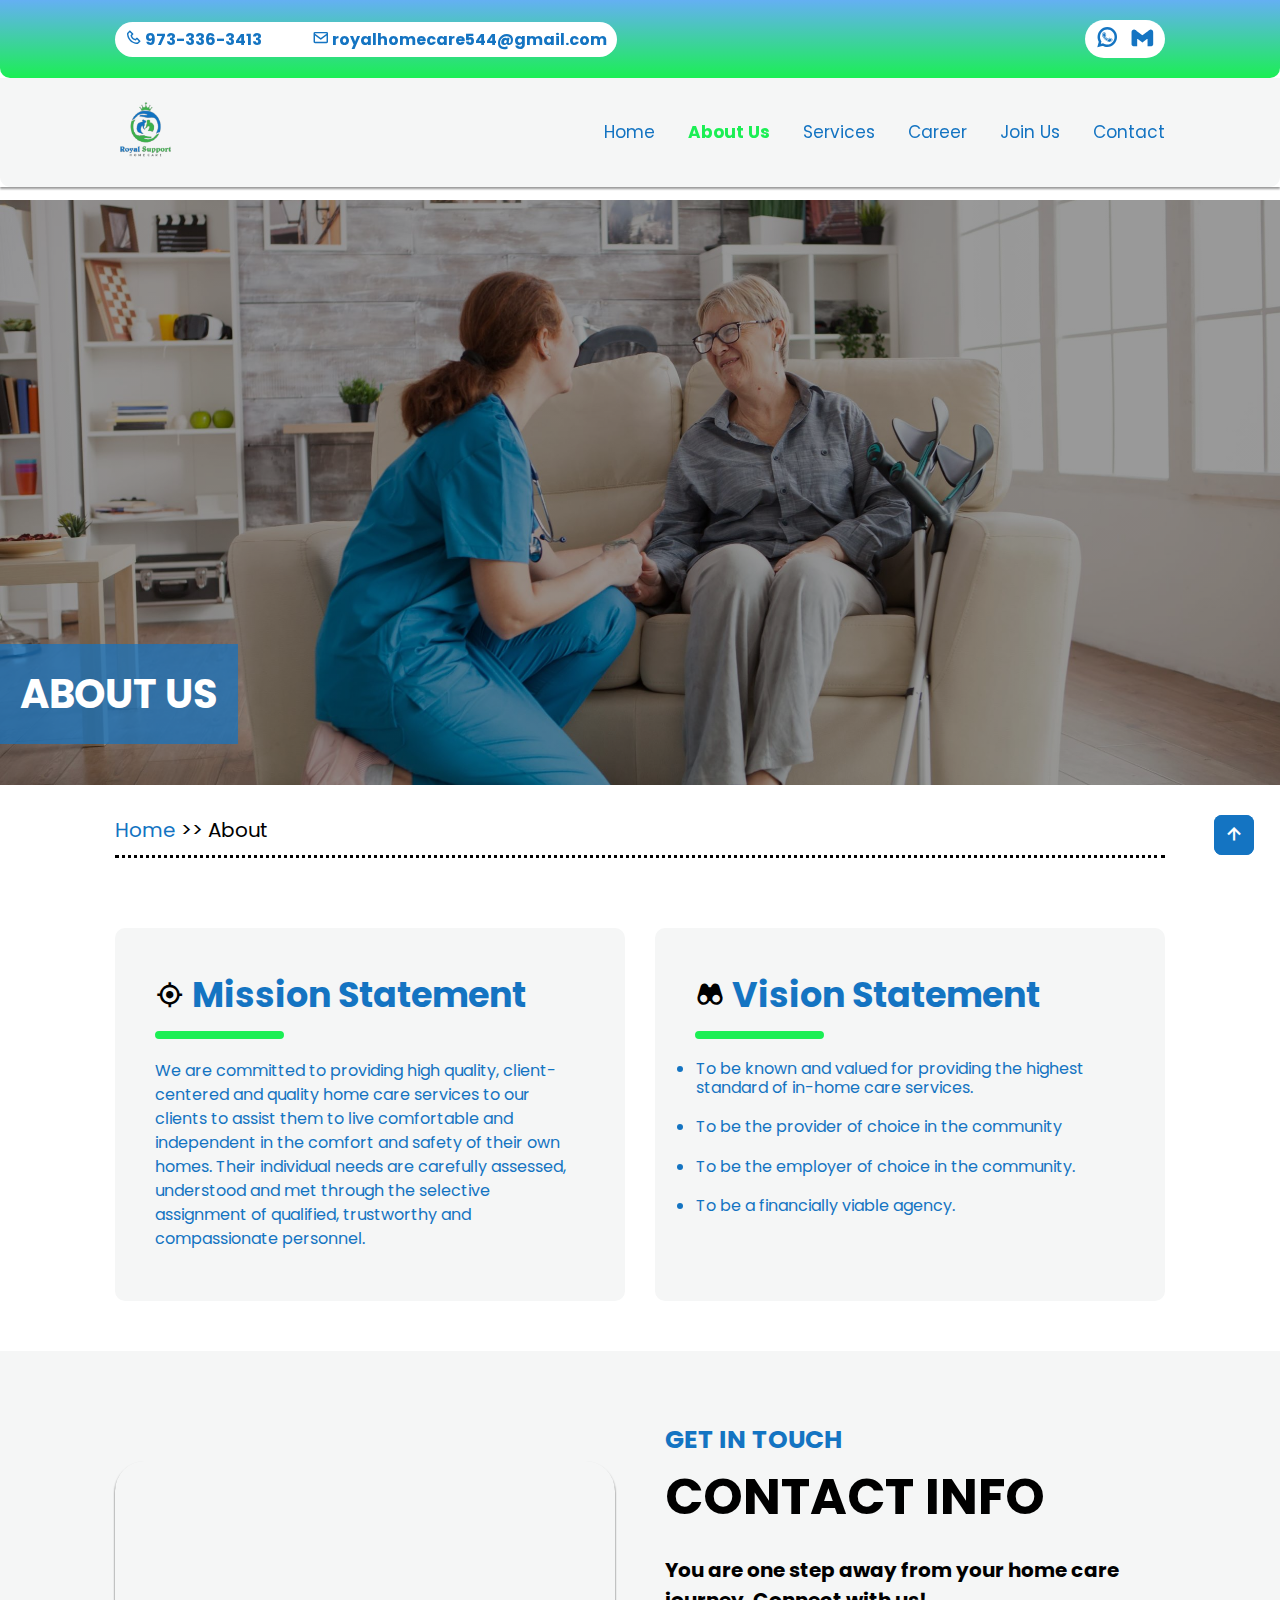
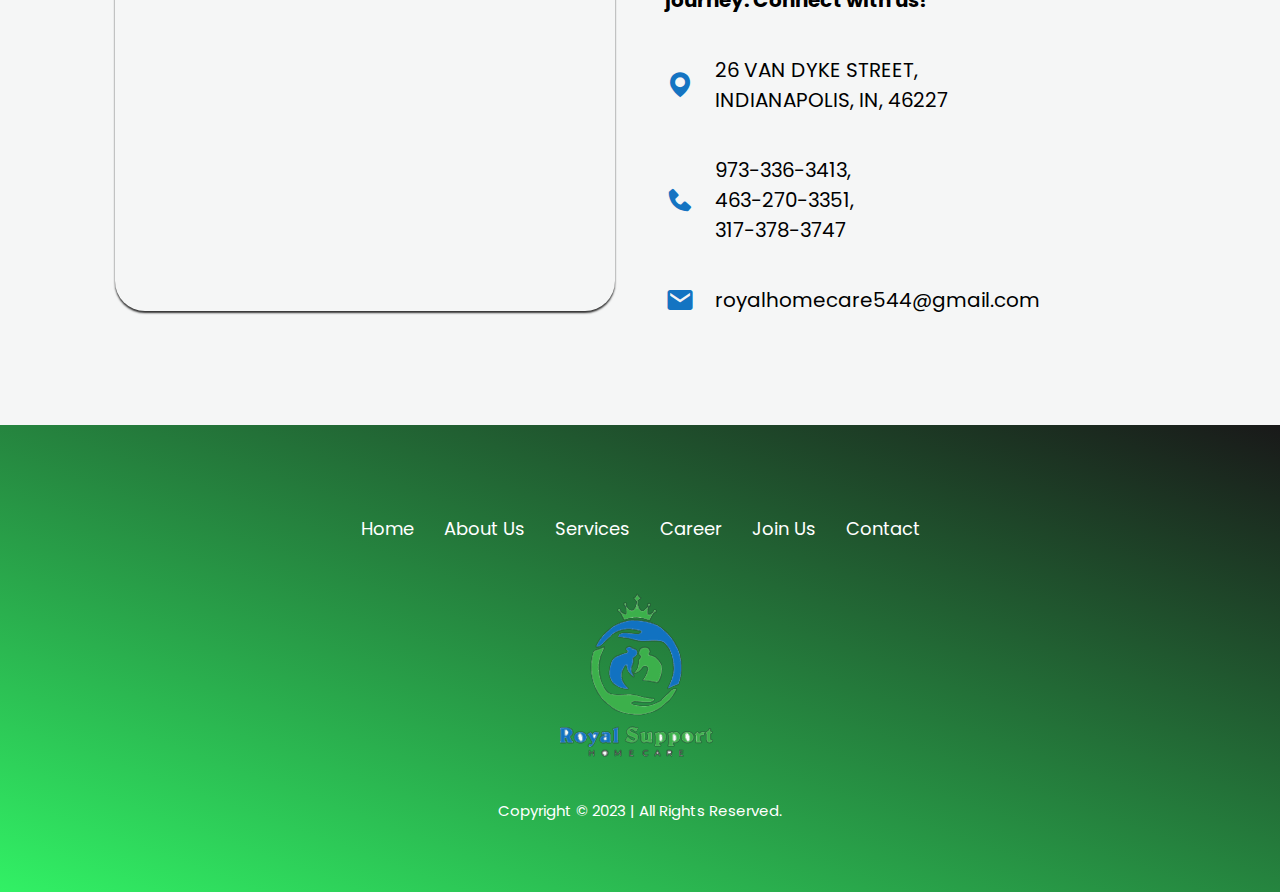
==== commit 3f1ffefb: "added features" ====
--- a/about.html
+++ b/about.html
@@ -4,7 +4,7 @@
     <meta charset="UTF-8">
     <meta http-equiv="X-UA-Compatible" content="IE=edge">
     <meta name="viewport" content="width=device-width, initial-scale=1.0">
-    <title>About | Royal Support HomeCare</title>
+    <title>About | Royal Support Home Care</title>
     <link rel="stylesheet" href="CSS/style.css">
     <link rel="stylesheet" href="CSS/about.css">
 
@@ -17,6 +17,12 @@
          <!-- BOXICONS -->
 <link href='https://unpkg.com/boxicons@2.1.4/css/boxicons.min.css' rel='stylesheet'>
 <link rel="stylesheet" href="path/to/font-awesome/css/font-awesome.min.css">
+
+<!-- GOOGLE FONTS -->
+<link rel="preconnect" href="https://fonts.googleapis.com">
+<link rel="preconnect" href="https://fonts.gstatic.com" crossorigin>
+<link href="https://fonts.googleapis.com/css2?family=Poppins:ital,wght@0,100;0,200;0,300;0,400;0,500;0,600;0,700;0,800;0,900;1,300;1,400;1,500;1,600&display=swap" rel="stylesheet">
+
 </head>
 <body>
     
@@ -44,12 +50,10 @@
                 <a href="index.html" class="home_link">Home</a>
                 <a href="about.html" class="about_link">About Us</a>
                 <a href="service.html" class="service_link">Services</a>
-                <a href="">Career</a>
+                <a href="career.html">Career</a>
                 <a href="join.html" class="join_link">Join Us</a>
                 <a href="contact.html" class="contact_link">Contact</a>
             </div>
-
-            <!-- <a href="#help" class="btn nav_btn">Get Started <i class='bx bx-right-arrow-alt'></i></a> -->
             <i class="bx bx-menu" id="menu"></i>
         </nav>
     </header>
@@ -60,10 +64,6 @@
         <div class="about_main_content">
             <h3>ABOUT US</h3>
         </div>
-
-        <!-- <div class="main_image">
-            <img src="image/Mask Group 2.png" alt="">
-        </div> -->
     </section>
 
     <section class="head" id="head">
@@ -72,43 +72,6 @@
         </div>
     </section>
 
-    <!-- <section class="about_talk" id="about_talk">
-        <div class="about_talk_container">
-            <div class="about_talk_content">
-                <p>Lorem ipsum dolor sit amet consectetur adipisicing elit. Quod, officia nemo, voluptate ullam quasi pariatur ad dolores, velit veniam rerum eos vero obcaecati vel quia repudiandae sed ipsam beatae. Ducimus voluptatibus sapiente laborum esse fugit est. Hic sequi repudiandae a!</p>
-            </div>
-
-            <div class="about_talk_image">
-                <img src="image/oldie.jpg" alt="">
-            </div>
-        </div>
-    </section> -->
-
-
-    <!-- <section class="mission" id="mission">
-        <div class="mission_container">
-            <h3>Mission Statement</h3>
-            <div></div>
-            <P>We are committed to providing high quality, client-centered and quality home care
-                services to our clients to assist them to live comfortable and independent in the comfort
-                and safety of their own homes. Their individual needs are carefully assessed, understood
-                and met through the selective assignment of qualified, trustworthy and compassionate
-                personnel.</P> 
-        </div>
-    </section>
-
-    <section class="vision" id="vision">
-        <div class="vision_container">
-            <h3>Vision Statement</h3>
-            <div></div>
-            <ul>
-                <li>To be known and valued for providing the highest standard of in-home care services.</li>
-                <li>To be the provider of choice in the community</li>
-                <li> To be the employer of choice in the community.</li>
-                <li> To be a financially viable agency.</li>
-            </ul>
-        </div>
-    </section> -->
 
     <section class="mission_vision" id="mission_vision">
         <div class="m_container ms">
@@ -133,31 +96,6 @@
             </ul>
         </div>
     </section>
-
-    <!-- <section class="mission" id="mission">
-        <div class="mission_container">
-            <div class="mission_content_1 mission_content">
-                <h3><i class='bx bx-target-lock'></i> OUR MISSION</h3>
-                <P>We are committed to providing high quality, client-centered and quality home care
-                    services to our clients to assist them to live comfortable and independent in the comfort
-                    and safety of their own homes. Their individual needs are carefully assessed, understood
-                    and met through the selective assignment of qualified, trustworthy and compassionate
-                    personnel.</P> 
-            </div>
-
-            <hr>
-
-            <div class="mission_content_2 mission_content">
-                <h3><i class='bx bxs-binoculars'></i> OUR VISION</h3>
-                <ul>
-                    <li>To be known and valued for providing the highest standard of in-home care services.</li>
-                    <li>To be the provider of choice in the community</li>
-                    <li> To be the employer of choice in the community.</li>
-                    <li> To be a financially viable agency.</li>
-                </ul>
-            </div>
-        </div>
-    </section> -->
 
     <a href="#about_main" class="arrow"><i class="bx bx-up-arrow-alt"></i></a>
 
@@ -187,42 +125,14 @@
       </section>
 
 
-
-
-
-
-
-
-
+      
     <section class="end" id="end">
-        <!-- <div class="contact_container">
-
-
-            <div class="contact_map">
-                <iframe src="https://www.google.com/maps/embed?pb=!1m18!1m12!1m3!1d3071.3642753350705!2d-86.12838912431984!3d39.66401960110825!2m3!1f0!2f0!3f0!3m2!1i1024!2i768!4f13.1!3m3!1m2!1s0x886b5c84973ca133%3A0xcaa5a416a04a0b7f!2s26%20Van%20Dyke%20St%2C%20Indianapolis%2C%20IN%2046227%2C%20USA!5e0!3m2!1sen!2sng!4v1699525559520!5m2!1sen!2sng" width="600" height="450" style="border:0;" allowfullscreen="" loading="lazy" referrerpolicy="no-referrer-when-downgrade"></iframe>
-            </div>
-        
-            <div class="contact_content">
-              <div class="contact_heading">
-                <h4>GET IN TOUCH</h4>
-                <h3>CONTACT INFO</h3>
-                <p class="cont_p"> You are one step away from your home care journey. Connect with us!</p>
-              </div>
-              <p>Location: <span>26 VAN DYKE STREET, INDIANAPOLIS, IN, 46227</span></p>
-              <p>Phone: <span> 973-336-3413</span></p>
-              <p>Email: <span>royalhomecare544@gmail.com</span></p>
-            </div>
-  
-          </div>
-
-          <hr> -->
-
           <div class="footer_container">
             <div class="footer_link">
                 <a href="index.html">Home</a>
                 <a href="about.html">About Us</a>
                 <a href="service.html">Services</a>
-                <a href="#">Career</a>
+                <a href="career.html">Career</a>
                 <a href="join.html">Join Us</a>
                 <a href="contact.html">Contact</a>
             </div>
--- a/CSS/style.css
+++ b/CSS/style.css
@@ -1 +1,642 @@
-@import "https://fonts.googleapis.com/css2?family=Poppins:wght@100;200;300;400;500;600;700;800;900&display=swap";*{margin:0;padding:0;box-sizing:border-box;outline:none;border:none;text-decoration:none;list-style:none;transition:all .3s linear;font-family:'Poppins',sans-serif}html{font-size:62.5%;scroll-behavior:smooth;overflow-x:hidden;scroll-padding-top:7rem}html::-webkit-scrollbar{width:.8rem}html::-webkit-scrollbar-thumb{background:linear-gradient(#1474C2,#1BEF54);border-radius:1rem}.heading{text-align:center;margin:3rem 0;margin-bottom:5rem;display:flex;align-items:center;justify-content:center;gap:1rem;flex-direction:column}.heading h4{font-size:2.5rem;font-weight:400}.heading h3{font-size:4rem;font-weight:400}.heading h3 span{color:#1BEF54;font-weight:700}.heading p{font-size:1.6rem;width:60%}section{padding:2rem 9%;width:100%}header{position:fixed;top:0;left:0;right:0;background:#fff;z-index:1000;box-shadow:0 .2rem .2rem rgba(0,0,0,.4)}.top_section{width:100%;background:linear-gradient(#64B0F3,#1BEF54);padding:2rem 9%;border-bottom-right-radius:1rem;border-bottom-left-radius:1rem;display:flex;align-items:center;justify-content:space-between}.top_section_2{width:100%;background:linear-gradient(#64B0F3,#1BEF54);padding-block:1rem;border-bottom-right-radius:1rem;border-bottom-left-radius:1rem;display:none}.reach{display:flex;align-items:center;gap:5rem;background:#fff;border-radius:2rem;padding:.5rem 1rem}.top_section .reach p{font-size:1.6rem;color:#1474C2;font-weight:700}.top_section .reach p i{font-size:1.7rem}.top_section .social{background:#fff;display:flex;align-items:center;gap:1rem;border-radius:2rem;padding:.5rem 1rem}.top_section .social a i{color:#1474C2;font-weight:bolder;font-size:2.5rem}nav{display:flex;align-items:center;justify-content:space-between;padding:2rem 9%;background:#f5f6f6;border-bottom-right-radius:1rem;border-bottom-left-radius:1rem}nav .logo{width:5vw}.navlink a{display:inline-block;font-size:1.7rem;color:#64B0F3;color:#1474C2;margin-left:3rem;position:relative}.navlink a::after{content:'';position:absolute;height:.2rem;width:0;bottom:0;left:0;background:#1474C2;transition:.5s}.navlink a:hover::after{width:100%}.navlink a.active{color:#1BEF54;font-weight:700}.btn{display:inline-block;color:#fff;background:#1474C2;padding:1.5rem 2.2rem;font-size:1.7rem;border-radius:3rem}.nav_btn{display:flex;align-items:center;gap:.7rem}.nav_btn i{font-size:1.6rem}#menu{font-size:3.5rem;color:#1474C2;display:none}.main{background:linear-gradient(rgba(0,0,0,.4),rgba(0,0,0,.4)),url(../image/main_image-min.png) no-repeat top center/100vw;background-size:cover;background-position:center;height:80vh;max-width:100vw;width:100%;margin-top:14rem;display:flex;align-items:center;gap:5rem}.main_image img{width:40vw}.main_content{color:#fff;width:45rem;background:#fff;padding:2rem;color:#1474C2;border-radius:2rem}.main_content h3{font-size:4rem}.main_content p{font-size:1.9rem;padding:2rem 0;line-height:1.5}.info{padding-block:7rem}.info_content{text-align:center}.info_content p{color:#555;font-size:2rem;padding:2rem 0;line-height:1.5}.service_section{padding-block:7rem;background:#f5f6f6}.service_container{display:grid;grid-template-columns:repeat(3,1fr);gap:4rem;align-items:center;margin:4rem;margin-top:7rem}.service_button{display:grid;place-items:center;margin-top:5rem;padding:2rem}.service_box{box-shadow:0 .2rem .1rem rgba(0,0,0,.4);cursor:pointer}.service_container .service_box img{width:100%;overflow-x:hidden;object-fit:cover}.service_container .service_box .service_content h4{font-size:2.5rem;text-align:center;background:#1474C2;width:100%;color:#fff;padding:.5rem}.service_container .service_box .service_content p{padding:2rem;font-size:1.8rem;text-align:center}.service_container .service_box:hover{box-shadow:0 .5rem .5rem rgba(0,0,0,.8)}.about{background:linear-gradient(to left,rgba(100,176,243,.9),rgba(0,0,0,.9)),url(../image/male-min.png) no-repeat top center/100vw;background-size:cover;background-position:center;padding-block:7rem;height:70vh;display:flex;align-items:center}.about_content{width:70rem;color:#fff}.about_content h3{font-size:4.5rem;margin-bottom:2rem}.about_content p{font-size:1.6rem;padding:2rem 0;line-height:2.3}.about_content .btn{margin-top:3rem}.help{background:#f5f6f6;padding-block:7rem}.help_container{display:grid;grid-template-columns:repeat(2,1fr);gap:2rem;margin-top:7rem}.help_box{text-align:center;box-shadow:0 2px 2px rgba(0,0,0,.9);padding:5rem;height:25rem;cursor:pointer}.help_box h4{font-size:3rem;font-weight:400;margin-bottom:3rem}hr{color:#fff;background-color:#fff;border:.1rem solid #666;width:100%;display:flex;align-items:center;justify-content:center}.help_box i{font-size:5rem;margin:2rem 0}.help_box:hover{background:#1474C2;color:#fff}.message{padding-block:7rem}.message_heading h3{color:#1BEF54;font-size:4.5rem}.message_container{display:grid;grid-template-columns:repeat(auto-fit,minmax(10rem,1fr));place-items:center;gap:2rem;margin-top:3rem}.message_container input,.message_container textarea{width:100%;padding:2.5rem 2rem;font-size:1.6rem;border-radius:4rem;margin:.7rem 0;border:.1rem solid #000}.message_container .btn{background:#1474C2;border:none}.message_container textarea{resize:none;padding:1rem;padding-top:2rem}.arrow{display:inline-flex;justify-content:center;align-items:center;padding:.8rem;background:#1474C2;border-radius:.8rem;position:fixed;bottom:5%;right:2%}.arrow:hover{box-shadow:0 0 3rem #64B0F3}.arrow i{font-size:2.4rem;color:#fff}.contact{padding-block:7rem;color:#000;background:#f5f6f6}.contact_container{display:flex;align-items:center;gap:5rem}.contact .contact_content{flex:1 1 50%}.contact .contact_map{flex:1 1 50%;border-radius:3rem}.contact .contact_map iframe{border-radius:inherit;width:100%;box-shadow:0 .2rem .2rem rgba(0,0,0,.8)}.contact .contact_content{margin-bottom:2rem}.contact_heading h4{font-size:2.5rem;color:#1474C2}.contact .contact_content h3{font-size:5rem}.contact .contact_content p{font-size:2rem;padding:2rem 0;line-height:1.5;font-weight:700;display:flex;align-items:center;gap:2rem}.contact .contact_content p i{font-size:3rem;color:#1474C2}.contact .contact_content p span{color:#777;font-weight:400;color:#000}.end{background:linear-gradient(to top right,rgba(27,239,84,.9),rgba(0,0,0,.9));padding-block:7rem;color:#fff}.footer_container{display:flex;flex-direction:column;align-items:center;justify-content:center;text-align:center;gap:1rem;margin-top:2rem}.footer_container .footer_link{color:#fff;display:flex;align-items:center;text-align:center;justify-content:center;gap:3rem;flex-wrap:wrap;margin-bottom:3rem}.footer_container .footer_link a{color:#fff;font-size:1.8rem}.footer_container p{font-size:1.5rem}@media (max-width:1200PX){html{font-size:55%}}@media (max-width:991px){.navbar{padding:2rem 3%}section{padding:10rem 3% 2rem}}@media (max-width:768px){#menu{display:block;cursor:pointer}.top_section{display:none}.top_section_2{display:block}.navlink{position:absolute;top:100%;left:0;width:100%;padding:1rem 3%;background:#000;box-shadow:0 .5rem 1rem rgba(0,0,0,.2);display:flex;flex-direction:column;align-items:start;gap:.5rem;clip-path:polygon(0 0,100% 0,100% 0,0 0)}.navlink.active{clip-path:polygon(0 0,100% 0,100% 100%,0% 100%)}.navlink a{display:block;margin:2rem 0;color:#fff}.main{margin-top:10rem}.help_container{grid-template-columns:1fr}.contact_container{display:flex;align-items:center;gap:5rem;flex-wrap:wrap}.message_container{grid-template-columns:1fr}.contact .contact_content{text-align:center}.contact .contact_content p{flex-direction:column}.main_content{color:#fff;width:45rem;background:#fff;padding:2rem;color:#1474C2;border-radius:2rem}.main_content h3{font-size:4rem}.main_content p{font-size:1.9rem;padding:2rem 0;line-height:1.5}.service_container{grid-template-columns:repeat(2,1fr)}}@media (max-width:617px){.service_container{grid-template-columns:1fr;gap:3rem}}@media (max-width:468px){html{font-size:50%}.main_content{width:45rem;width:80%}.main_content h3{font-size:3rem}.main_content p{font-size:1.5rem;padding:2rem 0;line-height:1.5}.info_content p{color:#555;font-size:1.6rem;padding:2rem 0;line-height:1.5}.heading h4{font-size:2rem;font-weight:400}.heading h3{font-size:3rem;font-weight:400}.heading h3 span{color:#1BEF54;font-weight:700}.heading p{font-size:1.5rem;width:60%}.about_content h3{font-size:3.5rem}.about_content p{font-size:1.45rem;padding:2rem 0;line-height:2.3}.contact_heading h4{font-size:2rem;color:#1474C2}.contact .contact_content h3{font-size:3.5rem}.contact .contact_content p{font-size:1.8rem}.service_container{grid-template-columns:1fr}.contact form .input-box input{width:100%}}+* {
+  margin: 0;
+  padding: 0;
+  box-sizing: border-box;
+  outline: none;
+  border: none;
+  text-decoration: none;
+  list-style: none;
+  transition: all 0.3s linear;
+  font-family: "Poppins", sans-serif;
+}
+html {
+  font-size: 62.5%;
+  scroll-behavior: smooth;
+  overflow-x: hidden;
+  scroll-padding-top: 7rem;
+}
+html::-webkit-scrollbar {
+  width: 0.8rem;
+}
+html::-webkit-scrollbar-thumb {
+  background: linear-gradient(#1474c2, #1bef54);
+  border-radius: 1rem;
+}
+.heading {
+  text-align: center;
+  margin: 3rem 0;
+  margin-bottom: 5rem;
+  display: flex;
+  align-items: center;
+  justify-content: center;
+  gap: 1rem;
+  flex-direction: column;
+}
+.heading h4 {
+  font-size: 2.5rem;
+  font-weight: 400;
+}
+.heading h3 {
+  font-size: 4rem;
+  font-weight: 400;
+}
+.heading h3 span {
+  color: #1bef54;
+  font-weight: 700;
+}
+.heading p {
+  font-size: 1.6rem;
+  width: 60%;
+}
+section {
+  padding: 2rem 9%;
+  width: 100%;
+}
+header {
+  position: fixed;
+  top: 0;
+  left: 0;
+  right: 0;
+  background: #fff;
+  z-index: 1000;
+  box-shadow: 0 0.2rem 0.2rem rgba(0, 0, 0, 0.4);
+}
+.top_section {
+  width: 100%;
+  background: linear-gradient(#64b0f3, #1bef54);
+  padding: 2rem 9%;
+  border-bottom-right-radius: 1rem;
+  border-bottom-left-radius: 1rem;
+  display: flex;
+  align-items: center;
+  justify-content: space-between;
+}
+.top_section_2 {
+  width: 100%;
+  background: linear-gradient(#64b0f3, #1bef54);
+  padding-block: 1rem;
+  border-bottom-right-radius: 1rem;
+  border-bottom-left-radius: 1rem;
+  display: none;
+}
+.reach {
+  display: flex;
+  align-items: center;
+  gap: 5rem;
+  background: #fff;
+  border-radius: 2rem;
+  padding: 0.5rem 1rem;
+}
+.top_section .reach p {
+  font-size: 1.6rem;
+  color: #1474c2;
+  font-weight: 700;
+}
+.top_section .reach p i {
+  font-size: 1.7rem;
+}
+.top_section .social {
+  background: #fff;
+  display: flex;
+  align-items: center;
+  gap: 1rem;
+  border-radius: 2rem;
+  padding: 0.5rem 1rem;
+}
+.top_section .social a i {
+  color: #1474c2;
+  font-weight: bolder;
+  font-size: 2.5rem;
+}
+.top_section .social a i:hover{
+  transform: scale(1.1);
+}
+nav {
+  display: flex;
+  align-items: center;
+  justify-content: space-between;
+  padding: 2rem 9%;
+  background: #f5f6f6;
+  border-bottom-right-radius: 1rem;
+  border-bottom-left-radius: 1rem;
+}
+nav .logo {
+  width: 5vw;
+}
+.navlink a {
+  display: inline-block;
+  font-size: 1.7rem;
+  color: #64b0f3;
+  color: #1474c2;
+  margin-left: 3rem;
+  position: relative;
+}
+.navlink a::after {
+  content: "";
+  position: absolute;
+  height: 0.2rem;
+  width: 0;
+  bottom: 0;
+  left: 0;
+  background: #1474c2;
+  transition: 0.5s;
+}
+.navlink a:hover::after {
+  width: 100%;
+}
+.navlink a.active {
+  color: #1bef54;
+  font-weight: 700;
+}
+.btn {
+  display: inline-block;
+  color: #fff;
+  background: #1474c2;
+  padding: 1.5rem 2.2rem;
+  font-size: 1.7rem;
+  border-radius: 3rem;
+}
+.nav_btn {
+  display: flex;
+  align-items: center;
+  gap: 0.7rem;
+}
+.nav_btn i {
+  font-size: 1.6rem;
+}
+#menu {
+  font-size: 3.5rem;
+  color: #1474c2;
+  display: none;
+}
+.main {
+  background: linear-gradient(rgba(0, 0, 0, 0.4), rgba(0, 0, 0, 0.4)),
+    url(../image/main_image-min.jpg) no-repeat top center/100vw;
+  background-size: cover;
+  background-position: center;
+  height: 80vh;
+  max-width: 100vw;
+  width: 100%;
+  margin-top: 14rem;
+  display: flex;
+  align-items: center;
+  gap: 5rem;
+}
+.main_image img {
+  width: 40vw;
+}
+.main_content {
+  color: #fff;
+  width: 45rem;
+  background: #fff;
+  padding: 2rem;
+  color: #1474c2;
+  border-radius: 2rem;
+}
+.main_content h3 {
+  font-size: 4rem;
+}
+.main_content p {
+  font-size: 1.9rem;
+  padding: 2rem 0;
+  line-height: 1.5;
+}
+.info {
+  padding-block: 7rem;
+}
+.info_content {
+  text-align: center;
+}
+.info_content p {
+  color: #555;
+  font-size: 2rem;
+  padding: 2rem 0;
+  line-height: 1.5;
+}
+.service_section {
+  padding-block: 7rem;
+  background: #f5f6f6;
+}
+.service_container {
+  display: grid;
+  grid-template-columns: repeat(3, 1fr);
+  gap: 4rem;
+  align-items: center;
+  margin: 4rem;
+  margin-top: 7rem;
+}
+.service_button {
+  display: grid;
+  place-items: center;
+  margin-top: 5rem;
+  padding: 2rem;
+}
+.service_box {
+  box-shadow: 0 0.2rem 0.1rem rgba(0, 0, 0, 0.4);
+  cursor: pointer;
+}
+.service_container .service_box img {
+  width: 100%;
+  overflow-x: hidden;
+  object-fit: cover;
+}
+.service_container .service_box .service_content h4 {
+  font-size: 2.5rem;
+  text-align: center;
+  background: #1474c2;
+  width: 100%;
+  color: #fff;
+  padding: 0.5rem;
+}
+.service_container .service_box .service_content p {
+  padding: 2rem;
+  font-size: 1.8rem;
+  text-align: center;
+}
+.service_container .service_box:hover {
+  box-shadow: 0 0.5rem 0.5rem rgba(0, 0, 0, 0.8);
+}
+.about {
+  background: linear-gradient(
+      to left,
+      rgba(100, 176, 243, 0.9),
+      rgba(0, 0, 0, 0.9)
+    ),
+    url(../image/male-min.jpg) no-repeat top center/100vw;
+  background-size: cover;
+  background-position: center;
+  padding-block: 7rem;
+  height: 70vh;
+  display: flex;
+  align-items: center;
+}
+.about_content {
+  width: 70rem;
+  color: #fff;
+}
+.about_content h3 {
+  font-size: 4.5rem;
+  margin-bottom: 2rem;
+}
+.about_content p {
+  font-size: 1.6rem;
+  padding: 2rem 0;
+  line-height: 2.3;
+}
+.about_content .btn {
+  margin-top: 3rem;
+}
+.help {
+  background: #f5f6f6;
+  padding-block: 7rem;
+}
+.help_container {
+  display: grid;
+  grid-template-columns: repeat(2, 1fr);
+  gap: 2rem;
+  margin-top: 7rem;
+}
+.help_box {
+  text-align: center;
+  box-shadow: 0 2px 2px rgba(0, 0, 0, 0.9);
+  padding: 5rem;
+  height: 25rem;
+  cursor: pointer;
+}
+.help_box h4 {
+  font-size: 3rem;
+  font-weight: 400;
+  margin-bottom: 3rem;
+}
+hr {
+  color: #fff;
+  background-color: #fff;
+  border: 0.1rem solid #666;
+  width: 100%;
+  display: flex;
+  align-items: center;
+  justify-content: center;
+}
+.help_box i {
+  font-size: 5rem;
+  margin: 2rem 0;
+}
+.help_box:hover {
+  background: #1474c2;
+  color: #fff;
+}
+.message {
+  padding-block: 7rem;
+}
+.message_heading h3 {
+  color: #1bef54;
+  font-size: 4.5rem;
+}
+.message_container {
+  display: grid;
+  grid-template-columns: repeat(auto-fit, minmax(10rem, 1fr));
+  place-items: center;
+  gap: 2rem;
+  margin-top: 3rem;
+}
+.message_container input,
+.message_container textarea {
+  width: 100%;
+  padding: 2.5rem 2rem;
+  font-size: 1.6rem;
+  border-radius: 4rem;
+  margin: 0.7rem 0;
+  border: 0.1rem solid #000;
+}
+.message_container .btn {
+  background: #1474c2;
+  border: none;
+}
+.message_container textarea {
+  resize: none;
+  padding: 1rem;
+  padding-top: 2rem;
+}
+.arrow {
+  display: inline-flex;
+  justify-content: center;
+  align-items: center;
+  padding: 0.8rem;
+  background: #1474c2;
+  border-radius: 0.8rem;
+  position: fixed;
+  bottom: 5%;
+  right: 2%;
+}
+.arrow:hover {
+  box-shadow: 0 0 3rem #64b0f3;
+}
+.arrow i {
+  font-size: 2.4rem;
+  color: #fff;
+}
+.contact {
+  padding-block: 7rem;
+  color: #000;
+  background: #f5f6f6;
+}
+.contact_container {
+  display: flex;
+  align-items: center;
+  gap: 5rem;
+}
+.contact .contact_content {
+  flex: 1 1 50%;
+}
+.contact .contact_map {
+  flex: 1 1 50%;
+  border-radius: 3rem;
+}
+.contact .contact_map iframe {
+  border-radius: inherit;
+  width: 100%;
+  box-shadow: 0 0.2rem 0.2rem rgba(0, 0, 0, 0.8);
+}
+.contact .contact_content {
+  margin-bottom: 2rem;
+}
+.contact_heading h4 {
+  font-size: 2.5rem;
+  color: #1474c2;
+}
+.contact .contact_content h3 {
+  font-size: 5rem;
+}
+.contact .contact_content p {
+  font-size: 2rem;
+  padding: 2rem 0;
+  line-height: 1.5;
+  font-weight: 700;
+  display: flex;
+  align-items: center;
+  gap: 2rem;
+}
+.contact .contact_content p i {
+  font-size: 3rem;
+  color: #1474c2;
+}
+.contact .contact_content p span {
+  color: #777;
+  font-weight: 400;
+  color: #000;
+}
+.end {
+  background: linear-gradient(
+    to top right,
+    rgba(27, 239, 84, 0.9),
+    rgba(0, 0, 0, 0.9)
+  );
+  padding-block: 7rem;
+  color: #fff;
+}
+.footer_container {
+  display: flex;
+  flex-direction: column;
+  align-items: center;
+  justify-content: center;
+  text-align: center;
+  gap: 1rem;
+  margin-top: 2rem;
+}
+.footer_container .footer_link {
+  color: #fff;
+  display: flex;
+  align-items: center;
+  text-align: center;
+  justify-content: center;
+  gap: 3rem;
+  flex-wrap: wrap;
+  margin-bottom: 3rem;
+}
+.footer_container .footer_link a {
+  color: #fff;
+  font-size: 1.8rem;
+}
+.footer_container p {
+  font-size: 1.5rem;
+}
+@media (max-width: 1200px) {
+  html {
+    font-size: 55%;
+  }
+}
+@media (max-width: 991px) {
+  .navbar {
+    padding: 2rem 3%;
+  }
+  section {
+    padding: 10rem 3% 2rem;
+  }
+}
+@media (max-width: 768px) {
+  #menu {
+    display: block;
+    cursor: pointer;
+  }
+  .top_section {
+    display: none;
+  }
+  .top_section_2 {
+    display: block;
+  }
+  .navlink {
+    position: absolute;
+    top: 100%;
+    left: 0;
+    width: 100%;
+    padding: 1rem 3%;
+    background: #000;
+    box-shadow: 0 0.5rem 1rem rgba(0, 0, 0, 0.2);
+    display: flex;
+    flex-direction: column;
+    align-items: start;
+    gap: 0.5rem;
+    clip-path: polygon(0 0, 100% 0, 100% 0, 0 0);
+  }
+  .navlink.active {
+    clip-path: polygon(0 0, 100% 0, 100% 100%, 0% 100%);
+  }
+  .navlink a {
+    display: block;
+    margin: 2rem 0;
+    color: #fff;
+  }
+  .main {
+    margin-top: 10rem;
+  }
+  .help_container {
+    grid-template-columns: 1fr;
+  }
+  .contact_container {
+    display: flex;
+    align-items: center;
+    gap: 5rem;
+    flex-wrap: wrap;
+  }
+  .message_container {
+    grid-template-columns: 1fr;
+  }
+  .contact .contact_content {
+    text-align: center;
+  }
+  .contact .contact_content p {
+    flex-direction: column;
+  }
+  .main_content {
+    color: #fff;
+    width: 45rem;
+    background: #fff;
+    padding: 2rem;
+    color: #1474c2;
+    border-radius: 2rem;
+  }
+  .main_content h3 {
+    font-size: 4rem;
+  }
+  .main_content p {
+    font-size: 1.9rem;
+    padding: 2rem 0;
+    line-height: 1.5;
+  }
+  .service_container {
+    grid-template-columns: repeat(2, 1fr);
+  }
+}
+@media (max-width: 617px) {
+  .service_container {
+    grid-template-columns: 1fr;
+    gap: 3rem;
+  }
+}
+@media (max-width: 468px) {
+  html {
+    font-size: 50%;
+  }
+  .main_content {
+    width: 45rem;
+    width: 80%;
+  }
+  .main_content h3 {
+    font-size: 3rem;
+  }
+  .main_content p {
+    font-size: 1.5rem;
+    padding: 2rem 0;
+    line-height: 1.5;
+  }
+  .info_content p {
+    color: #555;
+    font-size: 1.6rem;
+    padding: 2rem 0;
+    line-height: 1.5;
+  }
+  .heading h4 {
+    font-size: 2rem;
+    font-weight: 400;
+  }
+  .heading h3 {
+    font-size: 3rem;
+    font-weight: 400;
+  }
+  .heading h3 span {
+    color: #1bef54;
+    font-weight: 700;
+  }
+  .heading p {
+    font-size: 1.5rem;
+    width: 60%;
+  }
+  .about_content h3 {
+    font-size: 3.5rem;
+  }
+  .about_content p {
+    font-size: 1.45rem;
+    padding: 2rem 0;
+    line-height: 2.3;
+  }
+  .contact_heading h4 {
+    font-size: 2rem;
+    color: #1474c2;
+  }
+  .contact .contact_content h3 {
+    font-size: 3.5rem;
+  }
+  .contact .contact_content p {
+    font-size: 1.8rem;
+  }
+  .service_container {
+    grid-template-columns: 1fr;
+  }
+  .contact form .input-box input {
+    width: 100%;
+  }
+}
+.drop_down {
+  position: relative;
+  display: inline-block;
+}
+.drop {
+  position: absolute;
+  top: 100%;
+  left: 0;
+  right: 0;
+  margin-top: 2rem;
+  width: 15rem;
+  background: #fff;
+}
+.drop a {
+  display: block;
+  margin: 1rem 0;
+  padding: 0 1rem;
+  text-align: center;
+}
+.btn:hover {
+  background: #1bef54;
+  color: #fff;
+  cursor: pointer;
+}
--- a/CSS/about.css
+++ b/CSS/about.css
@@ -1 +1,263 @@
-@import "https://fonts.googleapis.com/css2?family=Poppins:wght@100;200;300;400;500;600;700;800;900&display=swap";*{margin:0;padding:0;box-sizing:border-box;outline:none;border:none;text-decoration:none;list-style:none;transition:all .3s linear;font-family:'Poppins',sans-serif}html{font-size:62.5%;scroll-behavior:smooth;overflow-x:hidden;scroll-padding-top:7rem}html::-webkit-scrollbar{width:.8rem}html::-webkit-scrollbar-thumb{background:linear-gradient(#1474C2,#1BEF54);border-radius:1rem}.about_main{background:linear-gradient(rgba(0,0,0,.4),rgba(0,0,0,.4)),url(../image/male-min.png) no-repeat top center/100vw;background-size:cover;background-position:top;height:65vh;max-width:100vw;width:100%;margin-top:20rem;display:flex;align-items:center;justify-content:center;gap:5rem;position:relative;z-index:-1000}.about_main_content{position:absolute;left:0;bottom:7%;background:#1474C2;background:rgba(20,116,194,.7);padding:2rem}.about_main_content h3{color:#fff;font-size:4rem}.head_container{padding:1rem 0;border-bottom:.3rem dotted #000}.head_container h3{font-size:2rem;font-weight:400}.span1 a{color:#1474C2}.span1 a:hover{text-decoration:underline}.head_text{margin-top:7rem;text-align:center;padding:1rem;box-shadow:0 .3rem .3rem .3rem rgba(0,0,0,.4)}.head_text h3{font-size:2rem;font-weight:400}.about_talk{padding-block:5rem}.about_talk_container{display:flex;align-items:center;gap:3rem}.about_talk_image img{width:35vw;border-radius:1rem}.about_talk_content p{font-size:2.7rem;padding:1rem 0;line-height:1.5}.mission{margin:2rem 0}.mission_container{background:#64B0F3;background:#1474C2;background:#f5f6f6;border-radius:1rem;display:flex;align-items:flex-start;flex-direction:column;padding:4rem;color:#fff;color:#1474C2}.mission_container h3{font-size:3.3rem}.mission_container p{font-size:2rem;line-height:1.5;padding:1rem 0}.mission_container div{height:.5rem;border:.4rem solid #1BEF54;width:20%;border-radius:2rem;margin:1rem 0}.vision{margin:2rem 0}.vision_container{background:#64B0F3;background:#1474C2;background:#f5f6f6;border-radius:1rem;display:flex;align-items:flex-start;flex-direction:column;padding:4rem;color:#fff;color:#1474C2}.vision_container h3{font-size:3.3rem}.vision_container ul li{font-size:1.8rem;line-height:1.2;padding:1rem;list-style:disc}.vision_container div{height:.5rem;border:.4rem solid #1BEF54;width:20%;border-radius:2rem;margin:1rem 0}.mission_vision{padding-block:5rem;display:grid;grid-template-columns:repeat(auto-fit,minmax(30rem,1fr));gap:3rem}.ms{background:#f5f6f6;border-radius:1rem;padding:4rem;color:#1474C2}.ms h3{font-size:3.5rem;display:flex;align-items:center;gap:.7rem}.ms h3 i{font-size:2.5rem;font-size:3rem;color:#000}.ms ul li{font-size:1.6rem;line-height:1.2;padding:1rem;padding-left:.1rem;list-style:disc}.ms div{height:.5rem;border:.4rem solid #1BEF54;width:30%;border-radius:2rem;margin:1rem 0}.ms p{font-size:1.6rem;line-height:1.5;padding:1rem 0}.mission_content_1,.mission_content_2{flex:1 1 50%}.mission_content h3{font-size:4rem;margin-bottom:1rem;color:#1BEF54;color:#000;display:flex;align-items:center;gap:1rem}.mission_content h3 i{color:#1474C2;color:#000}.mission_content p{font-size:1.5rem;width:80%}.mission_content ul li{font-size:1.6rem;padding:.3rem 0}hr{color:#1BEF54;background-color:#1BEF54;border:.1rem solid #1BEF54}@media (max-width:1200PX){html{font-size:55%}}@media (max-width:991px){.navbar{padding:2rem 3%}section{padding:10rem 3% 2rem}}@media (max-width:768px){.about_main{margin-top:8rem}.about_talk_container{flex-direction:column;gap:5rem}.about_talk_image img{width:80vw;border-radius:1rem}.about_talk_content p{font-size:1.7rem}}@media (max-width:468px){html{font-size:50%}.head_text h3{font-size:1.5rem}}+* {
+  margin: 0;
+  padding: 0;
+  box-sizing: border-box;
+  outline: none;
+  border: none;
+  text-decoration: none;
+  list-style: none;
+  transition: all 0.3s linear;
+  font-family: "Poppins", sans-serif;
+}
+html {
+  font-size: 62.5%;
+  scroll-behavior: smooth;
+  overflow-x: hidden;
+  scroll-padding-top: 7rem;
+}
+html::-webkit-scrollbar {
+  width: 0.8rem;
+}
+html::-webkit-scrollbar-thumb {
+  background: linear-gradient(#1474c2, #1bef54);
+  border-radius: 1rem;
+}
+.about_main {
+  background: linear-gradient(rgba(0, 0, 0, 0.4), rgba(0, 0, 0, 0.4)),
+    url(../image/oldie.jpg) no-repeat top center/100vw;
+  background-size: cover;
+  background-position: center;
+  height: 65vh;
+  max-width: 100vw;
+  width: 100%;
+  margin-top: 20rem;
+  display: flex;
+  align-items: center;
+  justify-content: center;
+  gap: 5rem;
+  position: relative;
+  z-index: -1000;
+}
+.about_main_content {
+  position: absolute;
+  left: 0;
+  bottom: 7%;
+  background: #1474c2;
+  background: rgba(20, 116, 194, 0.7);
+  padding: 2rem;
+}
+.about_main_content h3 {
+  color: #fff;
+  font-size: 4rem;
+}
+.head_container {
+  padding: 1rem 0;
+  border-bottom: 0.3rem dotted #000;
+}
+.head_container h3 {
+  font-size: 2rem;
+  font-weight: 400;
+}
+.span1 a {
+  color: #1474c2;
+}
+.span1 a:hover {
+  text-decoration: underline;
+}
+.head_text {
+  margin-top: 7rem;
+  text-align: center;
+  padding: 1rem;
+  box-shadow: 0 0.3rem 0.3rem 0.3rem rgba(0, 0, 0, 0.4);
+}
+.head_text h3 {
+  font-size: 2rem;
+  font-weight: 400;
+}
+.about_talk {
+  padding-block: 5rem;
+}
+.about_talk_container {
+  display: flex;
+  align-items: center;
+  gap: 3rem;
+}
+.about_talk_image img {
+  width: 35vw;
+  border-radius: 1rem;
+}
+.about_talk_content p {
+  font-size: 2.7rem;
+  padding: 1rem 0;
+  line-height: 1.5;
+}
+.mission {
+  margin: 2rem 0;
+}
+.mission_container {
+  background: #64b0f3;
+  background: #1474c2;
+  background: #f5f6f6;
+  border-radius: 1rem;
+  display: flex;
+  align-items: flex-start;
+  flex-direction: column;
+  padding: 4rem;
+  color: #fff;
+  color: #1474c2;
+}
+.mission_container h3 {
+  font-size: 3.3rem;
+}
+.mission_container p {
+  font-size: 2rem;
+  line-height: 1.5;
+  padding: 1rem 0;
+}
+.mission_container div {
+  height: 0.5rem;
+  border: 0.4rem solid #1bef54;
+  width: 20%;
+  border-radius: 2rem;
+  margin: 1rem 0;
+}
+.vision {
+  margin: 2rem 0;
+}
+.vision_container {
+  background: #64b0f3;
+  background: #1474c2;
+  background: #f5f6f6;
+  border-radius: 1rem;
+  display: flex;
+  align-items: flex-start;
+  flex-direction: column;
+  padding: 4rem;
+  color: #fff;
+  color: #1474c2;
+}
+.vision_container h3 {
+  font-size: 3.3rem;
+}
+.vision_container ul li {
+  font-size: 1.8rem;
+  line-height: 1.2;
+  padding: 1rem;
+  list-style: disc;
+}
+.vision_container div {
+  height: 0.5rem;
+  border: 0.4rem solid #1bef54;
+  width: 20%;
+  border-radius: 2rem;
+  margin: 1rem 0;
+}
+.mission_vision {
+  padding-block: 5rem;
+  display: grid;
+  grid-template-columns: repeat(auto-fit, minmax(30rem, 1fr));
+  gap: 3rem;
+}
+.ms {
+  background: #f5f6f6;
+  border-radius: 1rem;
+  padding: 4rem;
+  color: #1474c2;
+}
+.ms h3 {
+  font-size: 3.5rem;
+  display: flex;
+  align-items: center;
+  gap: 0.7rem;
+}
+.ms h3 i {
+  font-size: 2.5rem;
+  font-size: 3rem;
+  color: #000;
+}
+.ms ul li {
+  font-size: 1.6rem;
+  line-height: 1.2;
+  padding: 1rem;
+  padding-left: 0.1rem;
+  list-style: disc;
+}
+.ms div {
+  height: 0.5rem;
+  border: 0.4rem solid #1bef54;
+  width: 30%;
+  border-radius: 2rem;
+  margin: 1rem 0;
+}
+.ms p {
+  font-size: 1.6rem;
+  line-height: 1.5;
+  padding: 1rem 0;
+}
+.mission_content_1,
+.mission_content_2 {
+  flex: 1 1 50%;
+}
+.mission_content h3 {
+  font-size: 4rem;
+  margin-bottom: 1rem;
+  color: #1bef54;
+  color: #000;
+  display: flex;
+  align-items: center;
+  gap: 1rem;
+}
+.mission_content h3 i {
+  color: #1474c2;
+  color: #000;
+}
+.mission_content p {
+  font-size: 1.5rem;
+  width: 80%;
+}
+.mission_content ul li {
+  font-size: 1.6rem;
+  padding: 0.3rem 0;
+}
+hr {
+  color: #1bef54;
+  background-color: #1bef54;
+  border: 0.1rem solid #1bef54;
+}
+@media (max-width: 1200px) {
+  html {
+    font-size: 55%;
+  }
+}
+@media (max-width: 991px) {
+  .navbar {
+    padding: 2rem 3%;
+  }
+  section {
+    padding: 10rem 3% 2rem;
+  }
+}
+@media (max-width: 768px) {
+  .about_main {
+    margin-top: 8rem;
+  }
+  .about_talk_container {
+    flex-direction: column;
+    gap: 5rem;
+  }
+  .about_talk_image img {
+    width: 80vw;
+    border-radius: 1rem;
+  }
+  .about_talk_content p {
+    font-size: 1.7rem;
+  }
+}
+@media (max-width: 468px) {
+  html {
+    font-size: 50%;
+  }
+  .head_text h3 {
+    font-size: 1.5rem;
+  }
+}
